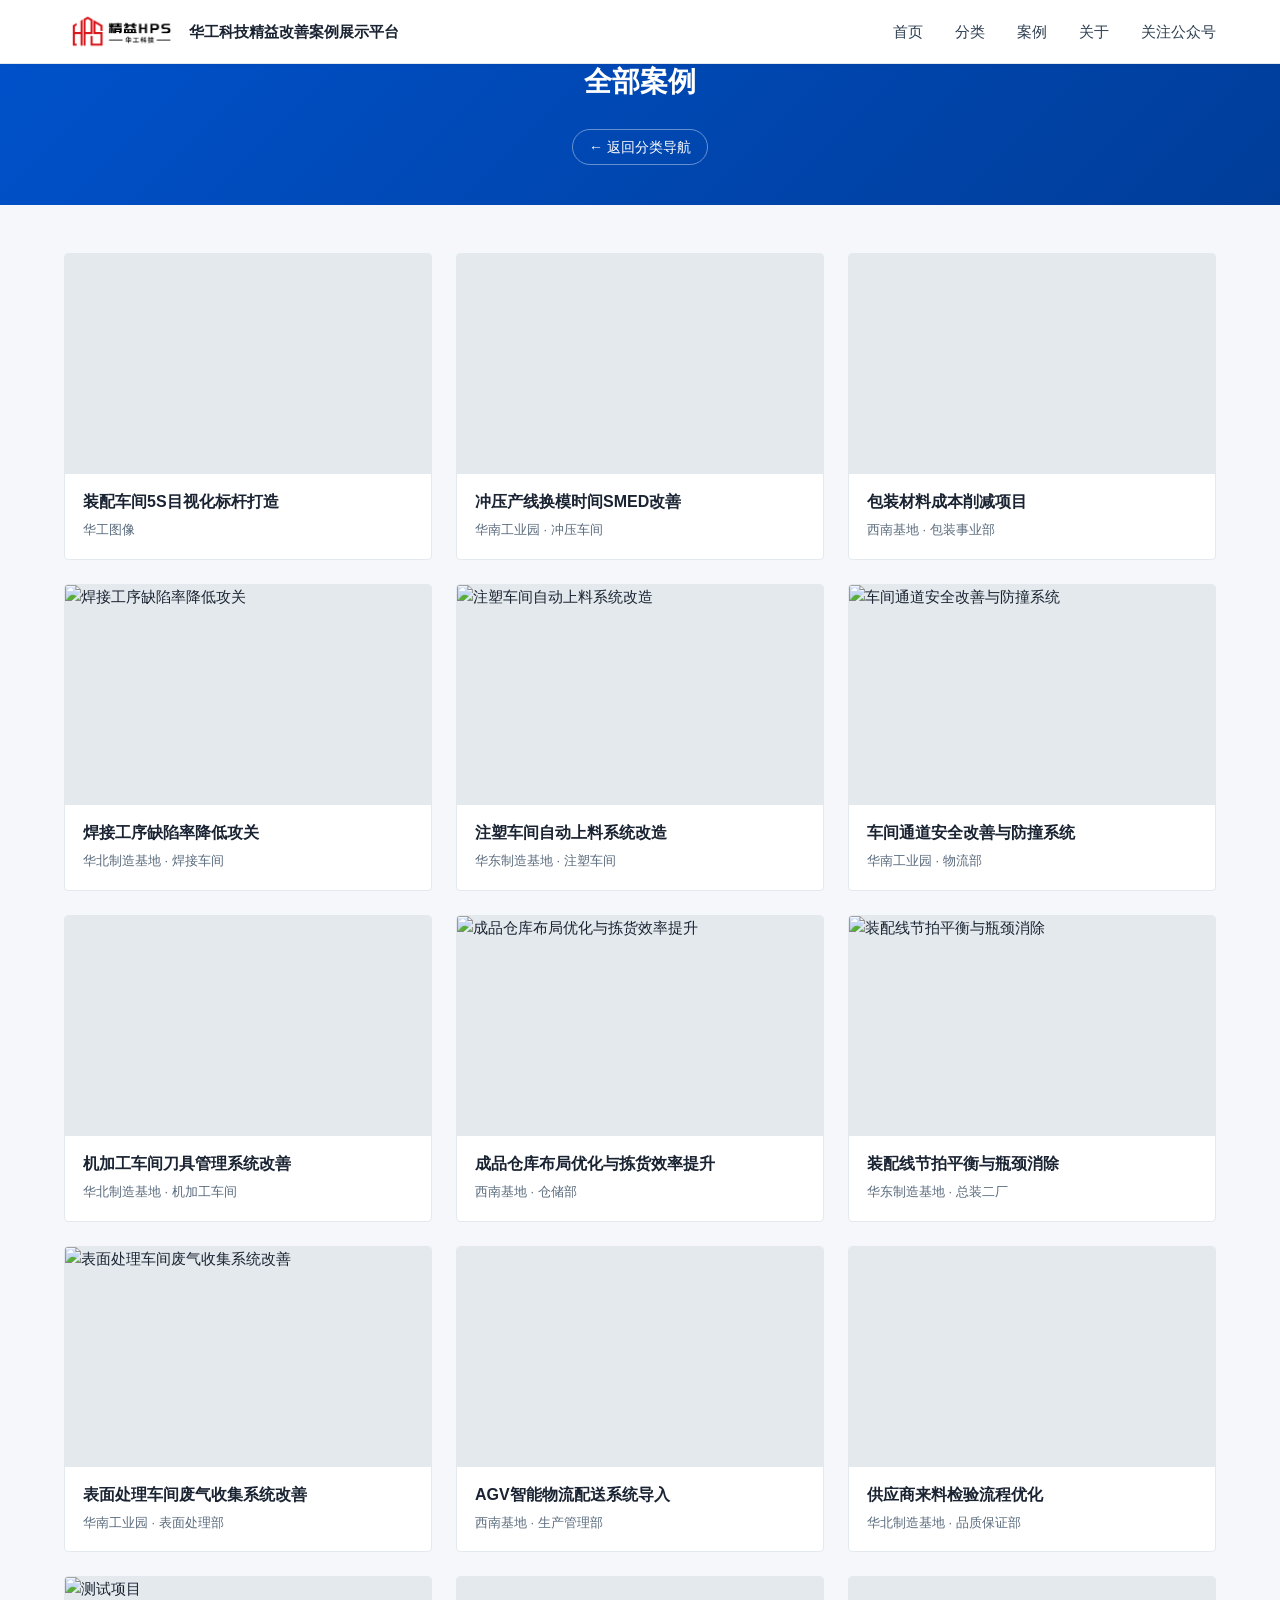
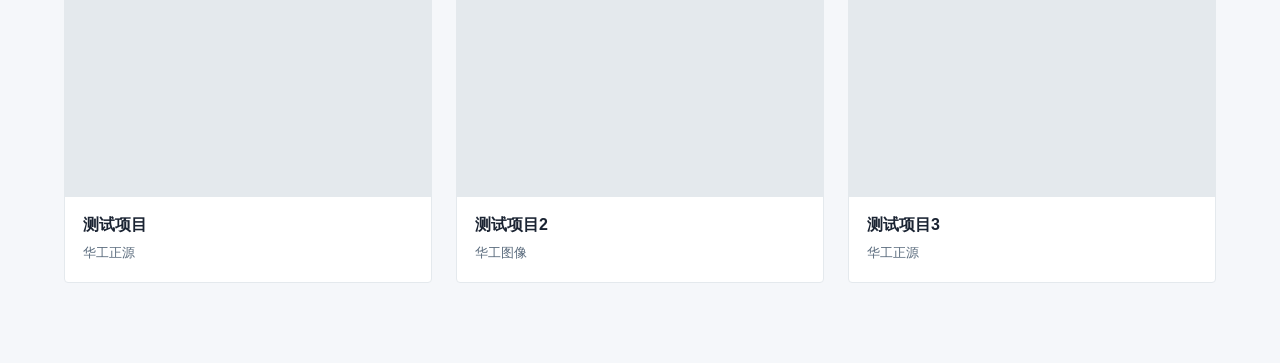
==== category.html @ 39ae0513 "Rename category to category.html" ====
<!DOCTYPE html>
<html lang="zh-CN">
<head>
    <meta charset="UTF-8">
    <meta name="viewport" content="width=device-width, initial-scale=1.0">
    <title>改善案例 - 华工科技精益改善</title>
    <link rel="stylesheet" href="css/style.css">
    <style>
        .category-header {
            background: linear-gradient(135deg, #0052cc 0%, #003d99 100%);
            color: #fff;
            padding: 60px 0 40px;
            text-align: center;
        }
        .category-header h1 { font-size: 28px; margin-bottom: 8px; }
        .category-header p { font-size: 14px; opacity: 0.9; }
        .back-link {
            display: inline-block; margin-top: 16px; color: #fff;
            text-decoration: none; font-size: 14px;
            border: 1px solid rgba(255,255,255,0.4);
            padding: 6px 16px; border-radius: 20px; transition: background 0.2s;
        }
        .back-link:hover { background: rgba(255,255,255,0.15); }
        .category-cases-section { padding: 48px 0 80px; background: #f5f7fa; min-height: 400px; }
        .simple-case-grid { display: grid; grid-template-columns: repeat(3, 1fr); gap: 24px; min-height: 200px; }
        .simple-case-card {
            background: #fff; border: 1px solid #e4e9ed; border-radius: 4px;
            overflow: hidden; cursor: pointer;
            transition: box-shadow 0.3s ease, transform 0.3s ease;
        }
        .simple-case-card:hover {
            box-shadow: 0 6px 20px rgba(0,82,204,0.12); transform: translateY(-2px);
        }
        .simple-case-img { width: 100%; height: 220px; overflow: hidden; background: #e4e9ed; }
        .simple-case-img img { width: 100%; height: 100%; object-fit: cover; transition: transform 0.4s ease; }
        .simple-case-card:hover .simple-case-img img { transform: scale(1.05); }
        .simple-case-info { padding: 16px 18px 18px; }
        .simple-case-title {
            font-size: 16px; font-weight: 700; color: #1a2332;
            margin-bottom: 6px; line-height: 1.5;
            display: -webkit-box; -webkit-line-clamp: 2;
            -webkit-box-orient: vertical; overflow: hidden;
        }
        .simple-case-company { font-size: 13px; color: #5a6b7d; }
        @media (max-width: 1024px) { .simple-case-grid { grid-template-columns: repeat(2, 1fr); } }
        @media (max-width: 768px) { .simple-case-grid { grid-template-columns: 1fr; } }
    </style>
</head>
<body>

<header class="site-header">
    <div class="header-inner">
        <div class="logo" onclick="window.location.href='index.html'">
            <img src="assets/logo.png" alt="华工科技" class="logo-img">
            <span class="logo-text">华工科技精益改善案例展示平台</span>
        </div>
        <nav class="main-nav" id="mainNav">
            <a href="index.html#banner" class="nav-link">首页</a>
            <a href="index.html#categories" class="nav-link">分类</a>
            <a href="index.html#cases" class="nav-link">案例</a>
            <a href="index.html#about" class="nav-link">关于</a>
            <a href="index.html#qrcode" class="nav-link">关注公众号</a>
        </nav>
        <button class="menu-toggle" id="menuToggle" aria-label="菜单"><span></span><span></span><span></span></button>
    </div>
</header>

<div class="category-header" id="categoryHeader">
    <h1 id="categoryTitle">加载中...</h1>
    <p id="categoryDesc"></p>
    <a href="index.html#categories" class="back-link">← 返回分类导航</a>
</div>

<section class="category-cases-section">
    <div class="container">
        <div class="simple-case-grid" id="caseGrid"></div>
        <div class="no-result" id="noResult" style="display:none;"><p>该分类下暂无案例</p></div>
    </div>
</section>

<div class="modal-overlay" id="modalOverlay">
    <div class="modal" id="modal">
        <button class="modal-close" id="modalClose" aria-label="关闭">✕</button>
        <div class="modal-body" id="modalBody"></div>
    </div>
</div>

<button class="back-top" id="backTop" aria-label="返回顶部">↑</button>

<script>
const CATEGORY_MAP = {
    all: "全部案例", yield: "良率改善", substitute: "材料替代", reduce: "用量降低",
    headcount: "人数优化", hours: "工时优化", utilities: "水电气",
    auxiliary: "辅料", spare_parts: "备件", indirect_staff: "间接人员"
};

// ===== 以下为同步脚本生成的数据，请勿手动修改 =====
var CASES = [{"id":1,"title":"装配车间5S目视化标杆打造","category":"yield","categoryName":"良率改善","company":"华工图像","level":"黄带","date":"2026-03","tags":["5S","目视化","定置管理","现场改善"],"cover":"https://images.unsplash.com/photo-1581091226825-a6a2a5aee158?w=800&h=500&fit=crop","images":[],"summary":"总装一厂装配线区域物料摆放混乱、工具寻找耗时严重，平均每班次浪费在寻找工具和物料上的时间达45分钟。通过系统性推行5S管理，建立目视化标准，实现现场\"一眼可见、一秒可取\"的改善目标。 ","approach":["现状调研：绘制车间布局图，标记20处物料堆积点和15处工具分散区","整理阶段：清除区域内存放超3个月的呆滞物料共计1.2吨","整顿阶段：引入影子板工具柜12套，物料架定置标识84处","清扫阶段：制定设备日常清扫点检表，责任到人","标准化：编制《5S目视化管理手册》，拍照标杆区域供其他产线参照","素养固化：每日5S巡检打分，纳入班组绩效月度考核"],"results":[{"num":"68%","label":"工具寻找时间减少"},{"num":"45→8min","label":"每班次浪费时间"},{"num":"1.2t","label":"呆滞物料清除"}]},{"id":2,"title":"冲压产线换模时间SMED改善","category":"hours","categoryName":"工时优化","company":"华南工业园 · 冲压车间","level":"绿带","date":"2026-02","tags":["SMED","快速换模","OEE","流程优化"],"cover":"https://images.unsplash.com/photo-1565008447742-97f6f38c985c?w=800&h=500&fit=crop","images":[],"summary":"冲压线换模平均耗时38分钟，严重影响小批量多品种订单的交付能力。项目组运用SMED方法，将内部作业转化为外部作业，实现换模时间大幅压缩。 ","approach":["录像分析：对6次换模过程全程录像，逐帧分析区分内部/外部作业","并行作业：将模具预热、螺栓准备等5项作业转为停机前外部作业","快速夹紧：引入液压快速锁模装置替代螺栓紧固，夹紧时间减少60%","标准化作业：编制换模标准作业指导书（SOP），设定换模标准时间14分钟","人员培训：开展3轮换模实操培训，建立换模技能星级认证制度"],"results":[{"num":"63%","label":"换模时间缩短"},{"num":"38→14min","label":"平均换模时间"},{"num":"12%","label":"OEE提升 +"}]},{"id":3,"title":"包装材料成本削减项目","category":"substitute","categoryName":"材料替代","company":"西南基地 · 包装事业部","level":"绿带","date":"2026-01","tags":["降本增效","包装优化","VAVE","供应链"],"cover":"https://images.unsplash.com/photo-1607082348824-0a96f2a4b9da?w=800&h=500&fit=crop","images":[],"summary":"年度包装材料采购成本占比达产品成本的8.3%，高于行业平均水平。通过VAVE分析、材料替代和供应商整合，系统性削减包装成本。 ","approach":["成本拆解：对32种包材进行BOM级成本拆解，识别高成本物料8项","材料替代：将3款产品纸箱由5层瓦楞改为3层高强度瓦楞，强度达标且降本23%","结构优化：重新设计缓冲内衬结构，单套用量减少15%","供应商整合：将包材供应商从12家整合至6家，集中采购获得8%价格优惠","循环包装：对内部周转用箱引入可循环塑料箱，替代一次性纸箱","标准化：建立包材成本月度监控看板，异常波动自动预警"],"results":[{"num":"¥186万","label":"年化降本金额"},{"num":"22%","label":"包材成本占比 -"},{"num":"8.3%","label":"成本占比变化"}]},{"id":4,"title":"焊接工序缺陷率降低攻关","category":"yield","categoryName":"良率改善","company":"华北制造基地 · 焊接车间","level":"黑带","date":"2026-02","tags":["六西格玛","焊接缺陷","DOE","过程能力"],"cover":"https://images.unsplash.com/photo-1504917595217-d4dc5ebe6122?w=800&h=500&fit=crop","images":[],"summary":"焊接工序气孔缺陷率达4.2%，客户投诉频发。运用DMAIC方法论，通过DOE实验设计找到最优参数组合，将缺陷率降至目标值以下。 ","approach":["定义阶段：锁定A型产品焊接气孔缺陷，目标从4.2%降至1.0%以下","测量阶段：收集连续30天生产数据，进行测量系统分析（MSA），GR&R=9.8%","分析阶段：鱼骨图+FMEA识别6个潜在关键因子，通过假设检验筛选出3个显著因子","改善阶段：对焊接电流、气体流量、焊接速度进行3因子2水平DOE，确定最优参数组合","验证阶段：连续20天验证生产，Cpk从0.78提升至1.42","控制阶段：更新PFMEA和控制计划，关键参数纳入SPC在线监控"],"results":[{"num":"4.2%","label":"缺陷率变化"},{"num":"1.42","label":"过程能力Cpk"},{"num":"¥95万","label":"年质量损失减少"}]},{"id":5,"title":"注塑车间自动上料系统改造","category":"headcount","categoryName":"人数优化","company":"华东制造基地 · 注塑车间","level":"绿带","date":"2026-03","tags":["自动化","注塑","供料系统","少人化"],"cover":"https://images.unsplash.com/photo-1565043666747-69f6646db940?w=800&h=500&fit=crop","images":[],"summary":"注塑车间12台注塑机上料依赖人工搬运，每班次3名工人专职上料，劳动强度大且存在物料混料风险。通过引入集中供料自动化系统，实现少人化运行。 ","approach":["需求分析：12台注塑机日耗料量3.6吨，人工搬运距离平均60米/次","方案设计：设计中央供料站+管道输送方案，12台机分区供料","设备选型：选用真空吸料机+不锈钢管道+中央控制柜","防错设计：不同原料管道颜色区分，接头防呆设计杜绝混料","调试优化：分3阶段调试，逐台接入验证供料稳定性","人员转岗：原3名上料工转岗至设备维护和品质检查岗位"],"results":[{"num":"3→0","label":"上料人员"},{"num":"0","label":"混料事故"},{"num":"¥52万","label":"年人工节约"}]},{"id":6,"title":"车间通道安全改善与防撞系统","category":"utilities","categoryName":"水电气","company":"华南工业园 · 物流部","level":"黄带","date":"2026-01","tags":["目视化","安全","叉车防撞","人车分流"],"cover":"https://images.unsplash.com/photo-1586528116311-ad8dd3c8310d?w=800&h=500&fit=crop","images":[],"summary":"车间内叉车与行人通道交叉，近一年发生3起轻微碰撞事故。通过人车分流设计、防撞预警系统和安全目视化，系统提升车间本质安全水平。 ","approach":["风险识别：绘制车间人车流动热力图，标记7处高风险交叉点","通道改造：重新规划行人通道与叉车通道，物理隔离实现人车分流","智能防撞：叉车安装超声波防撞传感器+蜂鸣报警，检测2米内行人自动报警","目视化：地面施划黄黑斑马线、安全警示标语、凸面镜设置在盲区转角","限速管理：叉车安装限速器，厂区内限速8km/h，超速自动记录","培训考核：全员安全培训+叉车司机专项考核，建立安全积分制度"],"results":[{"num":"0","label":"碰撞事故（改善后）"},{"num":"7→0","label":"高风险交叉点"},{"num":"100%","label":"叉车限速合规率"}]},{"id":7,"title":"机加工车间刀具管理系统改善","category":"spare_parts","categoryName":"备件","company":"华北制造基地 · 机加工车间","level":"黄带","date":"2026-03","tags":["目视化","刀具管理","降本","寿命管理"],"cover":"https://images.unsplash.com/photo-1581092334651-ddf26d9a09d0?w=800&h=500&fit=crop","images":[],"summary":"机加工车间刀具年消耗费用达280万元，存在过早更换、刀具丢失、领用混乱等问题。通过建立刀具寿命管理系统和领用规范，实现刀具成本有效管控。 ","approach":["现状摸底：盘点在库刀具种类87种，过期更换率高达35%","寿命管理：建立刀具使用寿命数据库，按加工材质和参数设定寿命基准","预警机制：刀具使用次数达寿命80%时系统黄灯预警，95%红灯强制更换","领用规范：实施\"以旧换新\"领用制度，旧刀回收验证后方可领新刀","修磨再利用：可修磨刀具建立修磨台账，平均修磨3次再报废","目视化柜：引入智能刀具柜，刷卡领用，自动记录使用人和刀具编号"],"results":[{"num":"18%","label":"刀具年消耗 -"},{"num":"35%","label":"过早更换率"},{"num":"¥50万","label":"年节约金额"}]},{"id":8,"title":"成品仓库布局优化与拣货效率提升","category":"indirect_staff","categoryName":"间接人员","company":"西南基地 · 仓储部","level":"绿带","date":"2026-02","tags":["仓储优化","ABC分类","拣货路径","WMS"],"cover":"https://images.unsplash.com/photo-1553413077-190dd305871c?w=800&h=500&fit=crop","images":[],"summary":"成品仓库面积5000㎡，SKU超过800种，日均拣货单量300+。原有布局导致拣货路径冗长、找货耗时大。通过ABC分类重构布局，优化拣货路径，提升出入库效率。 ","approach":["数据分析：提取12个月出库数据，按ABC分类法将SKU分为A(20%)/B(30%)/C(50%)三类","布局重构：A类品移至靠近出货口的黄金区域，C类品移至后方高位货架","储位优化：引入动态储位管理，A类品储位间距加大提升周转效率","路径优化：用S型路径算法替代原有自由拣货模式，减少重复行走","WMS升级：系统自动推荐最优拣货路径，PDA扫码指引防错","看板管理：设置出入库效率看板，实时监控拣货时效"],"results":[{"num":"35%","label":"平均拣货时间 -"},{"num":"28%","label":"出入库效率 +"},{"num":"18%","label":"行走距离 -"}]},{"id":9,"title":"装配线节拍平衡与瓶颈消除","category":"hours","categoryName":"工时优化","company":"华东制造基地 · 总装二厂","level":"绿带","date":"2026-01","tags":["线平衡","瓶颈消除","工时分析","产能提升"],"cover":"https://images.unsplash.com/photo-1581092160562-40aa08e78837?w=800&h=500&fit=crop","images":[],"summary":"总装二厂B线节拍不平衡，线平衡率仅72%，第4工位为瓶颈工位，制约整体产能。通过工时分析和作业重组，消除瓶颈提升线平衡率。 ","approach":["工时测量：对8个工位连续3天秒表测时，每工位采集50组数据","瓶颈分析：第4工位CT=58秒（瓶颈），线平衡率72%，节拍45秒","作业拆分：将第4工位3项作业中的\"线束安装\"拆分至第3工位和第5工位","工装改善：第6工位增加助力臂，作业时间从52秒降至44秒","并行作业：第7工位2人并行作业改为交替式作业，消除等待","标准作业：更新各工位标准作业指导书，设定标准节拍45秒"],"results":[{"num":"72%","label":"线平衡率"},{"num":"18%","label":"日产能提升 +"},{"num":"58→45s","label":"瓶颈工时"}]},{"id":10,"title":"表面处理车间废气收集系统改善","category":"utilities","categoryName":"水电气","company":"华南工业园 · 表面处理部","level":"绿带","date":"2026-02","tags":["环保安全","废气治理","职业健康","通风系统"],"cover":"https://images.unsplash.com/photo-1607082348824-0a96f2a4b9da?w=800&h=500&fit=crop","images":[],"summary":"表面处理车间酸雾废气收集效率低，车间内刺激性气味明显，职业健康检测结果部分指标接近限值。通过改善通风系统和废气处理设施，提升车间环境质量。 ","approach":["检测评估：委托第三方检测车间内3个点位空气质量，2项指标超标","槽边排风：在4个酸洗槽增加槽边侧吸罩，排风量提升至设计值的95%","管道改造：更换老化排风管道，减少漏风率从15%降至3%","洗涤塔升级：碱液喷淋塔增加填料层，净化效率从78%提升至92%","自动加药：pH在线监测+自动加碱系统，确保洗涤液碱度稳定","定期监测：建立月度空气质量检测制度，数据上墙公示"],"results":[{"num":"达标","label":"职业健康指标"},{"num":"92%","label":"废气净化效率"},{"num":"0","label":"员工异味投诉"}]},{"id":11,"title":"AGV智能物流配送系统导入","category":"headcount","categoryName":"人数优化","company":"西南基地 · 生产管理部","level":"黑带","date":"2026-03","tags":["少人化","AGV","智能物流","自动配送"],"cover":"https://images.unsplash.com/photo-1581094288338-2314dddb7ece?w=800&h=500&fit=crop","images":[],"summary":"车间线边物料配送依赖人工叉车+手推车，配送不及时导致线边缺料停线年均38小时。导入8台AGV实现物料自动配送，与MES系统联动实现按需配送。 ","approach":["路径规划：绘制车间物流动线图，规划4条AGV运行路线，避免人车混行","系统对接：AGV调度系统与MES/WMS对接，订单触发自动生成配送任务","站点设计：在12个线边工位设置AGV停靠点，自动呼叫补料","分阶段导入：先1条线试点2台AGV验证稳定性，再扩展至全车间8台","安全机制：AGV配备激光雷达+急停按钮，遇人自动减速停车","异常处理：AGV故障时系统自动切换人工配送模式，保障生产不中断"],"results":[{"num":"","label":"AGV投用 8台"},{"num":"38→4h","label":"年缺料停线"},{"num":"6→2","label":"配送人员"}]},{"id":12,"title":"供应商来料检验流程优化","category":"auxiliary","categoryName":"辅料","company":"华北制造基地 · 品质保证部","level":"黄带","date":"2026-01","tags":["流程优化","IQC","来料检验","免检机制"],"cover":"https://images.unsplash.com/photo-1581091226825-a6a2a5aee158?w=800&h=500&fit=crop","images":[],"summary":"来料检验周期平均2.5天，影响生产排程。通过对供应商分级管理、建立免检机制和检验流程优化，缩短来料检验周期，提升供应链响应速度。 ","approach":["数据分析：统计年度来料检验数据，A类供应商合格率99.2%但全检耗时大","供应商分级：按历史质量表现将供应商分为A/B/C三级，差异化检验策略","免检机制：A级供应商连续6个月批次合格率>99%可申请免检，转为定期稽核","抽样优化：B类供应商从全检调整为AQL抽检，抽样比例降低50%","检验前移：推动3家关键供应商实施出货前检验（OS），问题在源头拦截","信息化：IQC检验结果电子化，与ERP联动，合格自动放行入库"],"results":[{"num":"2.5","label":"平均检验周期"},{"num":"60%","label":"A类供应商免检率"},{"num":"15%","label":"来料周转效率 +"}]},{"id":13,"title":"测试项目","category":"yield","categoryName":"良率改善","company":"华工正源","level":"绿带","date":"2026-09","tags":["六西格玛","DOE","过程能力","自动化","瓶颈消除","产能提升","废气治理"],"cover":"https://images.unsplash.com/photo-1581091226825-a6a2a5aee158?w=800&h=500&fit=crop","images":[],"summary":"测试123 ","approach":["测试123"],"results":[{"num":"","label":"测试123"}]},{"id":14,"title":"测试项目2","category":"yield","categoryName":"良率改善","company":"华工图像","level":"黄带","date":"2026-03","tags":["现场改善","快速换模","OEE"],"cover":"https://images.unsplash.com/photo-1553413077-190dd305871c?w=800&h=500&fit=crop","images":[],"summary":"测试456 ","approach":["测试456"],"results":[{"num":"","label":"测试456"}]},{"id":15,"title":"测试项目3","category":"yield","categoryName":"良率改善","company":"华工正源","level":"黄带","date":"2026-03","tags":["现场改善","快速换模","OEE"],"cover":"https://images.unsplash.com/photo-1553413077-190dd305871c?w=800&h=500&fit=crop","images":[],"summary":"测试456 ","approach":["测试456"],"results":[{"num":"","label":"测试456"}]}];
// ===== 数据结束 =====

(function () {
    "use strict";
    function getParam(name) {
        var url = window.location.search;
        var reg = new RegExp("(^|&)" + name + "=([^&]*)(&|$)");
        var r = url.substr(1).match(reg);
        return r != null ? decodeURIComponent(r[2]) : null;
    }

    var categoryCode = getParam("cat") || "all";
    var caseGrid = document.getElementById("caseGrid");
    var noResult = document.getElementById("noResult");
    var modalOverlay = document.getElementById("modalOverlay");
    var modalBody = document.getElementById("modalBody");
    var modalClose = document.getElementById("modalClose");
    var backTop = document.getElementById("backTop");
    var menuToggle = document.getElementById("menuToggle");
    var mainNav = document.getElementById("mainNav");

    var categoryName = (CATEGORY_MAP && CATEGORY_MAP[categoryCode]) ? CATEGORY_MAP[categoryCode] : "全部案例";
    document.getElementById("categoryTitle").textContent = categoryName;
    document.title = categoryName + " - 华工科技精益改善";

    function renderCases(filter) {
        var html = "", count = 0;
        CASES.forEach(function (c) {
            if (filter === "all" || c.category === filter) {
                html += '<div class="simple-case-card" data-id="' + c.id + '">'
                    + '<div class="simple-case-img"><img src="' + c.cover + '" alt="' + c.title + '" loading="lazy" onerror="this.src=\'https://via.placeholder.com/600x400/0052cc/ffffff?text=HPS\'"></div>'
                    + '<div class="simple-case-info"><div class="simple-case-title">' + c.title + '</div><div class="simple-case-company">' + c.company + '</div></div></div>';
                count++;
            }
        });
        caseGrid.innerHTML = html;
        noResult.style.display = count === 0 ? "block" : "none";
        document.querySelectorAll(".simple-case-card").forEach(function (card) {
            card.addEventListener("click", function () { openModal(parseInt(this.getAttribute("data-id"))); });
        });
    }

    function openModal(id) {
        var c = CASES.find(function (x) { return x.id === id; });
        if (!c) return;
        var html = '<div class="detail-hero"><img src="' + c.cover + '" alt="' + c.title + '" onerror="this.src=\'https://via.placeholder.com/800x400/0052cc/ffffff?text=HPS\'"><span class="detail-badge">' + c.categoryName + '</span></div>'
            + '<div class="detail-content"><h2 class="detail-title">' + c.title + '</h2>'
            + '<div class="detail-meta"><span>' + c.company + '</span><span>🏅 ' + c.level + '</span><span>📅 ' + c.date + '</span></div>'
            + '<div class="detail-tags">' + c.tags.map(function(t){return '<span class="case-tag">'+t+'</span>';}).join('') + '</div>'
            + '<div class="detail-section"><h3>项目简介</h3><p>' + c.summary + '</p></div>'
            + '<div class="detail-section"><h3>改善思路与实施步骤</h3><ul>' + c.approach.map(function(a){return '<li>'+a+'</li>';}).join('') + '</ul></div>'
            + '<div class="detail-section"><h3>落地成果</h3><div class="detail-results">'
            + c.results.map(function(r){return '<div class="detail-result-card"><div class="detail-result-num">'+r.num+'</div><div class="detail-result-label">'+r.label+'</div></div>';}).join('')
            + '</div></div></div>';
        modalBody.innerHTML = html;
        modalOverlay.classList.add("open");
        document.body.style.overflow = "hidden";
    }

    function closeModal() { modalOverlay.classList.remove("open"); document.body.style.overflow = ""; }
    if (modalClose) modalClose.addEventListener("click", closeModal);
    if (modalOverlay) modalOverlay.addEventListener("click", function(e){ if(e.target===modalOverlay) closeModal(); });
    document.addEventListener("keydown", function(e){ if(e.key==="Escape"&&modalOverlay.classList.contains("open")) closeModal(); });

    if (menuToggle) menuToggle.addEventListener("click", function(){ menuToggle.classList.toggle("open"); mainNav.classList.toggle("open"); });
    document.querySelectorAll(".nav-link").forEach(function(link){ link.addEventListener("click", function(){ menuToggle.classList.remove("open"); mainNav.classList.remove("open"); }); });

    window.addEventListener("scroll", function(){ backTop.classList.toggle("show", window.scrollY > 400); });
    if (backTop) backTop.addEventListener("click", function(){ window.scrollTo({top:0,behavior:"smooth"}); });

    renderCases(categoryCode);
})();
</script>
</body>
</html>
---- css/style.css ----
/* ==================== CSS 变量 / 设计规范 ==================== */
:root {
    --color-primary: #0052cc;
    --color-primary-dark: #003d99;
    --color-primary-light: #e6f0ff;
    --color-dark: #1a2332;
    --color-gray-1: #2d3e50;
    --color-gray-2: #5a6b7d;
    --color-gray-3: #a0adb8;
    --color-gray-4: #e4e9ed;
    --color-gray-5: #f5f7fa;
    --color-white: #ffffff;
    --color-success: #36b37e;
    --color-danger: #de350b;
    --color-warning: #ffab00;

    --font-base: "Microsoft YaHei", "PingFang SC", "Helvetica Neue", Arial, sans-serif;
    --radius: 6px;
    --radius-lg: 12px;
    --shadow-card: 0 2px 8px rgba(0,0,0,0.08);
    --shadow-hover: 0 6px 20px rgba(0,82,204,0.15);
    --shadow-modal: 0 12px 48px rgba(0,0,0,0.25);
    --transition: 0.3s ease;
    --max-width: 1200px;
}

/* ==================== 全局重置 ==================== */
* { margin:0; padding:0; box-sizing:border-box; }

html { scroll-behavior:smooth; }

body {
    font-family: var(--font-base);
    color: var(--color-dark);
    background: var(--color-gray-5);
    line-height: 1.6;
    font-size: 15px;
}

a { text-decoration:none; color:inherit; }
ul { list-style:none; }
img { max-width:100%; display:block; }

.container {
    max-width: var(--max-width);
    margin: 0 auto;
    padding: 0 24px;
}

/* ==================== 顶部导航 ==================== */
.site-header {
    position: fixed;
    top: 0; left: 0; right: 0;
    height: 64px;
    background: var(--color-white);
    border-bottom: 1px solid var(--color-gray-4);
    z-index: 1000;
    box-shadow: 0 1px 4px rgba(0,0,0,0.04);
}

.header-inner {
    max-width: var(--max-width);
    height: 100%;
    margin: 0 auto;
    padding: 0 24px;
    display: flex;
    align-items: center;
    justify-content: space-between;
}

.logo {
    display: flex;
    align-items: center;
    gap: 12px;
    cursor: pointer;
}

.logo-img {
    height: 40px;
    width: auto;
    flex-shrink: 0;
    object-fit: contain;
}

.logo-text {
    font-size: 15px;
    font-weight: 600;
    color: var(--color-dark);
    white-space: nowrap;
}

.main-nav {
    display: flex;
    gap: 32px;
}

.nav-link {
    font-size: 15px;
    color: var(--color-gray-1);
    font-weight: 500;
    transition: color var(--transition);
    position: relative;
    padding: 4px 0;
}

.nav-link:hover, .nav-link.active {
    color: var(--color-primary);
}

.nav-link.active::after {
    content: "";
    position: absolute;
    bottom: -4px; left: 0; right: 0;
    height: 2px;
    background: var(--color-primary);
    border-radius: 1px;
}

.menu-toggle {
    display: none;
    flex-direction: column;
    gap: 5px;
    background: none;
    border: none;
    cursor: pointer;
    padding: 6px;
}

.menu-toggle span {
    width: 24px; height: 2px;
    background: var(--color-dark);
    border-radius: 1px;
    transition: var(--transition);
}

/* ==================== 轮播 Banner ==================== */
.banner {
    position: relative;
    margin-top: 64px;
    height: 420px;
    overflow: hidden;
}

.banner-slides {
    width: 100%;
    height: 100%;
    position: relative;
}

.banner-slide {
    position: absolute;
    top: 0; left: 0;
    width: 100%; height: 100%;
    display: flex;
    align-items: center;
    justify-content: center;
    opacity: 0;
    transition: opacity 0.6s ease;
    pointer-events: none;
}

.banner-slide.active {
    opacity: 1;
    pointer-events: auto;
}

.banner-content {
    text-align: center;
    color: #fff;
    max-width: 700px;
    padding: 0 24px;
}

.banner-content h1 {
    font-size: 36px;
    font-weight: 700;
    margin-bottom: 16px;
    letter-spacing: 2px;
}

.banner-content p {
    font-size: 17px;
    opacity: 0.9;
    margin-bottom: 28px;
    line-height: 1.8;
}

.banner-btn {
    display: inline-block;
    padding: 12px 36px;
    background: rgba(255,255,255,0.15);
    border: 2px solid rgba(255,255,255,0.6);
    color: #fff;
    font-size: 15px;
    font-weight: 500;
    border-radius: var(--radius);
    transition: var(--transition);
}

.banner-btn:hover {
    background: #fff;
    color: var(--color-primary);
    border-color: #fff;
}

.banner-dots {
    position: absolute;
    bottom: 24px;
    left: 50%;
    transform: translateX(-50%);
    display: flex;
    gap: 10px;
}

.banner-dot {
    width: 10px; height: 10px;
    border-radius: 50%;
    background: rgba(255,255,255,0.4);
    cursor: pointer;
    transition: var(--transition);
}

.banner-dot.active {
    background: #fff;
    width: 30px;
    border-radius: 5px;
}

.banner-arrow {
    position: absolute;
    top: 50%;
    transform: translateY(-50%);
    width: 44px; height: 44px;
    border-radius: 50%;
    border: none;
    background: rgba(0,0,0,0.2);
    color: #fff;
    font-size: 24px;
    cursor: pointer;
    transition: var(--transition);
    display: flex;
    align-items: center;
    justify-content: center;
}

.banner-arrow:hover {
    background: rgba(0,0,0,0.4);
}

.banner-arrow.prev { left: 24px; }
.banner-arrow.next { right: 24px; }

/* ==================== 通用 Section 标题 ==================== */
.section-title {
    text-align: center;
    margin-bottom: 40px;
    padding-top: 60px;
}

.section-title h2 {
    font-size: 28px;
    font-weight: 700;
    color: var(--color-dark);
    margin-bottom: 8px;
}

.section-title h2::after {
    content: "";
    display: block;
    width: 40px;
    height: 3px;
    background: var(--color-primary);
    margin: 12px auto 0;
    border-radius: 2px;
}

.section-title p {
    font-size: 15px;
    color: var(--color-gray-2);
}

/* ==================== 分类导航 ==================== */
.categories-section {
    background: var(--color-white);
    padding-bottom: 60px;
}

.category-grid {
    display: grid;
    grid-template-columns: repeat(4, 1fr);
    gap: 20px;
}

.category-card {
    background: var(--color-gray-5);
    border: 1px solid var(--color-gray-4);
    border-radius: var(--radius-lg);
    padding: 28px 20px;
    text-align: center;
    cursor: pointer;
    transition: var(--transition);
    position: relative;
}

.category-card:hover {
    border-color: var(--color-primary);
    box-shadow: var(--shadow-hover);
    transform: translateY(-2px);
}

.category-card.active {
    background: var(--color-primary-light);
    border-color: var(--color-primary);
}

.cat-icon {
    width: 48px;
    height: 48px;
    margin: 0 auto 12px;
    display: flex;
    align-items: center;
    justify-content: center;
    color: var(--color-primary);
    font-size: 36px;
    line-height: 1;
}

.cat-icon svg {
    width: 40px;
    height: 40px;
    display: block;
}

.category-card h3 {
    font-size: 16px;
    font-weight: 600;
    color: var(--color-dark);
    margin-bottom: 6px;
}

.category-card p {
    font-size: 13px;
    color: var(--color-gray-2);
    line-height: 1.5;
}

.cat-count {
    display: inline-block;
    margin-top: 10px;
    background: var(--color-primary);
    color: #fff;
    font-size: 12px;
    font-weight: 600;
    padding: 2px 12px;
    border-radius: 20px;
}

.category-card.active .cat-count {
    background: var(--color-primary-dark);
}

/* 分类分组标签 */
.category-group-label {
    grid-column: 1 / -1;
    font-size: 16px;
    font-weight: 700;
    color: var(--color-dark);
    padding: 12px 0 4px;
    margin-top: 8px;
    border-bottom: 2px solid var(--color-primary);
    display: inline-block;
    width: max-content;
}

/* ==================== 筛选标签栏 ==================== */
.filter-bar {
    display: flex;
    flex-wrap: wrap;
    gap: 10px;
    justify-content: center;
    margin-bottom: 36px;
}

.filter-tag {
    padding: 8px 20px;
    border: 1px solid var(--color-gray-4);
    background: var(--color-white);
    border-radius: 20px;
    font-size: 14px;
    color: var(--color-gray-1);
    cursor: pointer;
    transition: var(--transition);
}

.filter-tag:hover {
    border-color: var(--color-primary);
    color: var(--color-primary);
}

.filter-tag.active {
    background: var(--color-primary);
    color: #fff;
    border-color: var(--color-primary);
}

/* ==================== 案例卡片列表 ==================== */
.cases-section {
    padding-bottom: 60px;
}

.case-grid {
    display: grid;
    grid-template-columns: repeat(3, 1fr);
    gap: 24px;
}

.case-card {
    background: var(--color-white);
    border: 1px solid var(--color-gray-4);
    border-radius: var(--radius-lg);
    overflow: hidden;
    cursor: pointer;
    transition: var(--transition);
}

.case-card:hover {
    box-shadow: var(--shadow-hover);
    transform: translateY(-4px);
}

.case-card-img {
    width: 100%;
    height: 200px;
    background: var(--color-gray-4);
    overflow: hidden;
    position: relative;
}

.case-card-img img {
    width: 100%; height: 100%;
    object-fit: cover;
    transition: transform 0.4s ease;
}

.case-card:hover .case-card-img img {
    transform: scale(1.05);
}

.case-card-badge {
    position: absolute;
    top: 12px; left: 12px;
    background: var(--color-primary);
    color: #fff;
    font-size: 12px;
    font-weight: 600;
    padding: 3px 12px;
    border-radius: 4px;
}

.case-card-body {
    padding: 20px;
}

.case-card-title {
    font-size: 16px;
    font-weight: 600;
    color: var(--color-dark);
    margin-bottom: 8px;
    line-height: 1.5;
    display: -webkit-box;
    -webkit-line-clamp: 2;
    -webkit-box-orient: vertical;
    overflow: hidden;
}

.case-card-company {
    font-size: 13px;
    color: var(--color-gray-2);
    margin-bottom: 12px;
}

.case-card-tags {
    display: flex;
    flex-wrap: wrap;
    gap: 6px;
    margin-bottom: 12px;
}

.case-tag {
    font-size: 12px;
    color: var(--color-primary);
    background: var(--color-primary-light);
    padding: 2px 8px;
    border-radius: 4px;
}

.case-card-result {
    display: flex;
    gap: 16px;
    padding-top: 12px;
    border-top: 1px solid var(--color-gray-4);
}

.case-result-item {
    flex: 1;
}

.case-result-num {
    font-size: 20px;
    font-weight: 700;
    color: var(--color-primary);
}

.case-result-label {
    font-size: 12px;
    color: var(--color-gray-2);
}

.no-result {
    text-align: center;
    padding: 60px 0;
    color: var(--color-gray-2);
    font-size: 16px;
}

/* ==================== 关于平台 ==================== */
.about-section {
    background: var(--color-white);
    padding-bottom: 60px;
}

.about-content {
    display: grid;
    grid-template-columns: repeat(3, 1fr);
    gap: 32px;
}

.about-block h3 {
    font-size: 17px;
    font-weight: 600;
    color: var(--color-primary);
    margin-bottom: 12px;
    padding-bottom: 8px;
    border-bottom: 2px solid var(--color-primary-light);
}

.about-block p {
    font-size: 14px;
    color: var(--color-gray-1);
    line-height: 1.8;
}

/* ==================== 公众号二维码 ==================== */
.qrcode-section {
    padding-bottom: 60px;
}

.qr-card {
    background: linear-gradient(135deg, var(--color-primary) 0%, var(--color-primary-dark) 100%);
    border-radius: var(--radius-lg);
    padding: 48px;
    display: flex;
    align-items: center;
    justify-content: space-between;
    gap: 40px;
}

.qr-left {
    flex: 1;
    color: #fff;
}

.qr-left h2 {
    font-size: 24px;
    font-weight: 700;
    margin-bottom: 12px;
}

.qr-left p {
    font-size: 15px;
    opacity: 0.9;
    margin-bottom: 12px;
}

.qr-left ul li {
    font-size: 14px;
    opacity: 0.85;
    line-height: 2;
}

.qr-right {
    text-align: center;
    flex-shrink: 0;
}

.qr-img {
    width: 180px; height: 180px;
    background: #fff;
    border-radius: var(--radius);
    padding: 8px;
    margin-bottom: 12px;
    display: flex;
    align-items: center;
    justify-content: center;
}

.qr-img img {
    width: 100%; height: 100%;
    display: block;
}

.qr-label {
    color: #fff;
    font-size: 14px;
    font-weight: 500;
}

/* ==================== 页脚 ==================== */
.site-footer {
    background: var(--color-dark);
    color: var(--color-gray-3);
    text-align: center;
    padding: 32px 0;
}

.site-footer p {
    font-size: 14px;
    margin-bottom: 4px;
}

.footer-sub {
    font-size: 12px !important;
    opacity: 0.6;
}

/* ==================== 案例详情弹窗 ==================== */
.modal-overlay {
    position: fixed;
    top: 0; left: 0; right: 0; bottom: 0;
    background: rgba(0,0,0,0.5);
    z-index: 2000;
    display: none;
    align-items: flex-start;
    justify-content: center;
    overflow-y: auto;
    padding: 40px 16px;
}

.modal-overlay.open {
    display: flex;
}

.modal {
    background: var(--color-white);
    border-radius: var(--radius-lg);
    max-width: 800px;
    width: 100%;
    position: relative;
    box-shadow: var(--shadow-modal);
    animation: modalIn 0.3s ease;
}

@keyframes modalIn {
    from { opacity:0; transform: translateY(20px); }
    to { opacity:1; transform: translateY(0); }
}

.modal-close {
    position: absolute;
    top: 16px; right: 16px;
    width: 36px; height: 36px;
    border-radius: 50%;
    border: none;
    background: var(--color-gray-4);
    color: var(--color-gray-1);
    font-size: 16px;
    cursor: pointer;
    z-index: 10;
    transition: var(--transition);
    display: flex;
    align-items: center;
    justify-content: center;
}

.modal-close:hover {
    background: var(--color-dark);
    color: #fff;
}

.modal-body {
    padding: 0;
}

/* 详情弹窗内部样式 */
.detail-hero {
    width: 100%;
    height: 300px;
    background: var(--color-gray-4);
    overflow: hidden;
    border-radius: var(--radius-lg) var(--radius-lg) 0 0;
    position: relative;
}

.detail-hero img {
    width: 100%; height: 100%;
    object-fit: cover;
}

.detail-badge {
    position: absolute;
    top: 16px; left: 16px;
    background: var(--color-primary);
    color: #fff;
    font-size: 13px;
    font-weight: 600;
    padding: 4px 14px;
    border-radius: 4px;
}

.detail-content {
    padding: 28px 32px 32px;
}

.detail-title {
    font-size: 22px;
    font-weight: 700;
    color: var(--color-dark);
    margin-bottom: 8px;
}

.detail-meta {
    display: flex;
    flex-wrap: wrap;
    gap: 20px;
    font-size: 13px;
    color: var(--color-gray-2);
    margin-bottom: 16px;
}

.detail-tags {
    display: flex;
    flex-wrap: wrap;
    gap: 6px;
    margin-bottom: 24px;
}

.detail-tags .case-tag {
    font-size: 12px;
}

.detail-section {
    margin-bottom: 28px;
}

.detail-section h3 {
    font-size: 16px;
    font-weight: 600;
    color: var(--color-primary);
    margin-bottom: 12px;
    padding-left: 12px;
    border-left: 3px solid var(--color-primary);
}

.detail-section p {
    font-size: 14px;
    color: var(--color-gray-1);
    line-height: 1.9;
}

.detail-section ul {
    padding-left: 0;
}

.detail-section ul li {
    font-size: 14px;
    color: var(--color-gray-1);
    line-height: 1.9;
    padding-left: 16px;
    position: relative;
}

.detail-section ul li::before {
    content: "▪";
    color: var(--color-primary);
    position: absolute;
    left: 0;
}

.detail-images {
    display: grid;
    grid-template-columns: 1fr 1fr;
    gap: 12px;
    margin-top: 12px;
}

.detail-images img {
    width: 100%;
    height: 160px;
    object-fit: cover;
    border-radius: var(--radius);
    border: 1px solid var(--color-gray-4);
}

.detail-results {
    display: grid;
    grid-template-columns: repeat(3, 1fr);
    gap: 16px;
    margin-top: 12px;
}

.detail-result-card {
    background: var(--color-gray-5);
    border: 1px solid var(--color-gray-4);
    border-radius: var(--radius);
    padding: 16px;
    text-align: center;
}

.detail-result-num {
    font-size: 28px;
    font-weight: 700;
    color: var(--color-primary);
    margin-bottom: 4px;
}

.detail-result-label {
    font-size: 12px;
    color: var(--color-gray-2);
}

/* ==================== 返回顶部 ==================== */
.back-top {
    position: fixed;
    bottom: 32px; right: 32px;
    width: 44px; height: 44px;
    border-radius: 50%;
    border: none;
    background: var(--color-primary);
    color: #fff;
    font-size: 20px;
    cursor: pointer;
    box-shadow: var(--shadow-hover);
    z-index: 999;
    opacity: 0;
    visibility: hidden;
    transition: var(--transition);
    display: flex;
    align-items: center;
    justify-content: center;
}

.back-top.show {
    opacity: 1;
    visibility: visible;
}

.back-top:hover {
    background: var(--color-primary-dark);
    transform: translateY(-2px);
}

/* ==================== 响应式 · 平板 ==================== */
@media (max-width: 1024px) {
    .category-grid { grid-template-columns: repeat(3, 1fr); }
    .case-grid { grid-template-columns: repeat(2, 1fr); }
    .about-content { grid-template-columns: 1fr; gap: 24px; }
    .banner-content h1 { font-size: 28px; }
}

/* ==================== 响应式 · 手机 ==================== */
@media (max-width: 768px) {
    body { font-size: 14px; }

    .container { padding: 0 16px; }

    /* 导航 */
    .main-nav {
        display: none;
        position: fixed;
        top: 64px; left: 0; right: 0;
        background: #fff;
        flex-direction: column;
        padding: 16px;
        gap: 0;
        border-bottom: 1px solid var(--color-gray-4);
        box-shadow: 0 4px 12px rgba(0,0,0,0.08);
    }

    .main-nav.open { display: flex; }

    .main-nav .nav-link {
        padding: 12px 0;
        border-bottom: 1px solid var(--color-gray-4);
    }

    .main-nav .nav-link:last-child { border-bottom: none; }

    .menu-toggle { display: flex; }

    .menu-toggle.open span:nth-child(1) { transform: rotate(45deg) translate(5px,5px); }
    .menu-toggle.open span:nth-child(2) { opacity: 0; }
    .menu-toggle.open span:nth-child(3) { transform: rotate(-45deg) translate(5px,-5px); }

    .logo-text { font-size: 14px; }
    .logo-img { height: 32px; }

    /* Banner */
    .banner { height: 300px; }
    .banner-content h1 { font-size: 22px; }
    .banner-content p { font-size: 14px; }
    .banner-btn { padding: 10px 24px; font-size: 14px; }
    .banner-arrow { width: 36px; height: 36px; font-size: 20px; }
    .banner-arrow.prev { left: 8px; }
    .banner-arrow.next { right: 8px; }

    /* 分类 */
    .category-grid { grid-template-columns: repeat(2, 1fr); gap: 12px; }
    .category-card { padding: 20px 12px; }
    .cat-icon { font-size: 28px; }

    /* 筛选 */
    .filter-bar { gap: 8px; }
    .filter-tag { padding: 6px 14px; font-size: 13px; }

    /* 案例卡片 */
    .case-grid { grid-template-columns: 1fr; gap: 16px; }

    /* 公众号 */
    .qr-card { flex-direction: column; text-align: center; padding: 32px 20px; }
    .qr-img { width: 140px; height: 140px; margin: 0 auto 12px; }

    /* 详情弹窗 */
    .modal-overlay { padding: 0; }
    .modal { border-radius: 0; min-height: 100vh; }
    .detail-hero { height: 200px; border-radius: 0; }
    .detail-content { padding: 20px 16px 24px; }
    .detail-title { font-size: 18px; }
    .detail-images { grid-template-columns: 1fr; }
    .detail-results { grid-template-columns: 1fr; }

    /* 返回顶部 */
    .back-top { bottom: 20px; right: 20px; width: 40px; height: 40px; }

    .section-title h2 { font-size: 22px; }
    .section-title { padding-top: 40px; margin-bottom: 28px; }
}
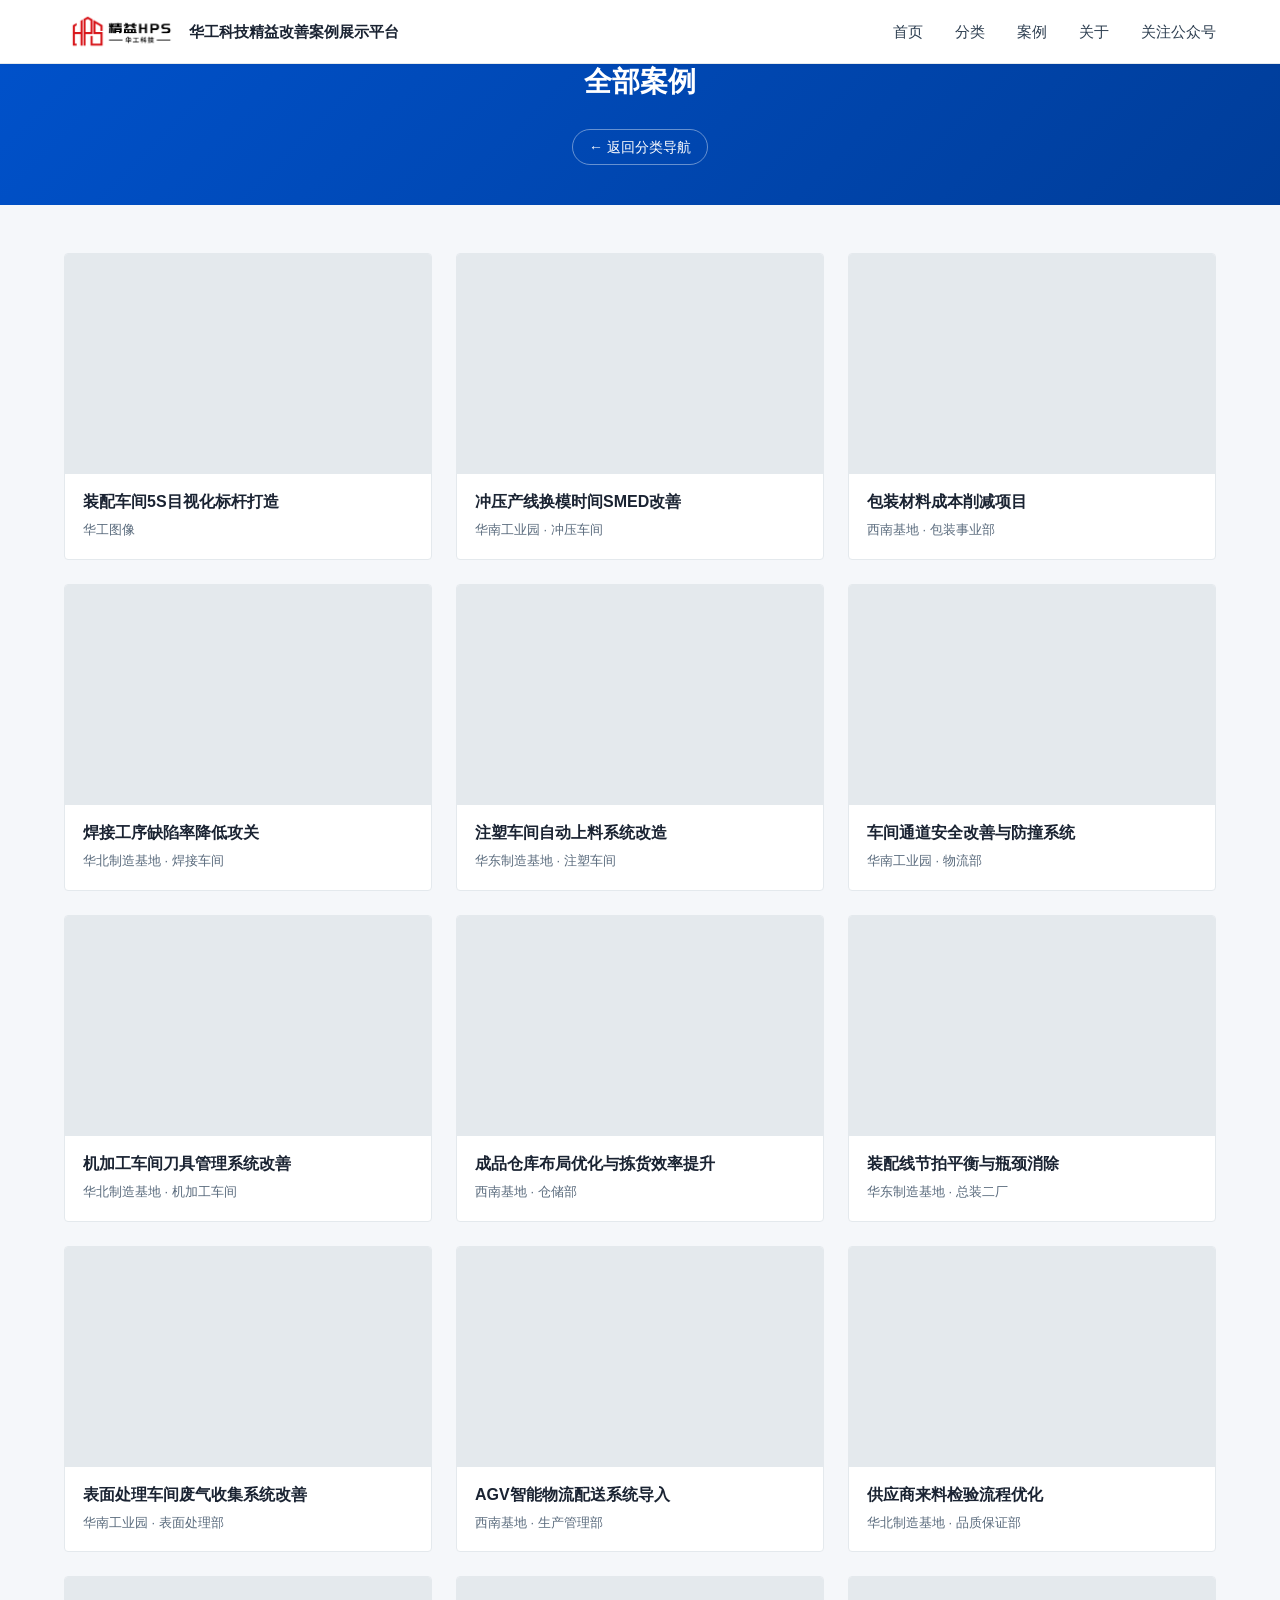
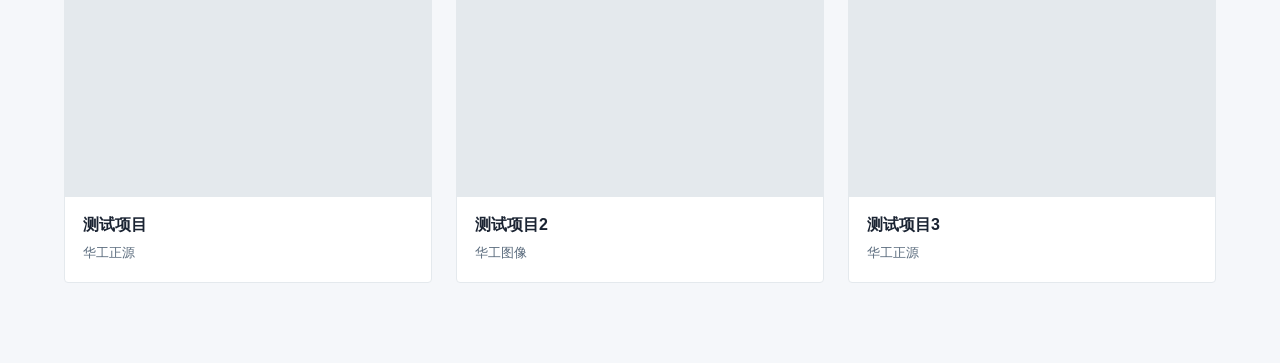
==== commit 7b353bd4: "Add files via upload" ====
--- a/category.html
+++ b/category.html
@@ -1,173 +1,173 @@
-<!DOCTYPE html>
-<html lang="zh-CN">
-<head>
-    <meta charset="UTF-8">
-    <meta name="viewport" content="width=device-width, initial-scale=1.0">
-    <title>改善案例 - 华工科技精益改善</title>
-    <link rel="stylesheet" href="css/style.css">
-    <style>
-        .category-header {
-            background: linear-gradient(135deg, #0052cc 0%, #003d99 100%);
-            color: #fff;
-            padding: 60px 0 40px;
-            text-align: center;
-        }
-        .category-header h1 { font-size: 28px; margin-bottom: 8px; }
-        .category-header p { font-size: 14px; opacity: 0.9; }
-        .back-link {
-            display: inline-block; margin-top: 16px; color: #fff;
-            text-decoration: none; font-size: 14px;
-            border: 1px solid rgba(255,255,255,0.4);
-            padding: 6px 16px; border-radius: 20px; transition: background 0.2s;
-        }
-        .back-link:hover { background: rgba(255,255,255,0.15); }
-        .category-cases-section { padding: 48px 0 80px; background: #f5f7fa; min-height: 400px; }
-        .simple-case-grid { display: grid; grid-template-columns: repeat(3, 1fr); gap: 24px; min-height: 200px; }
-        .simple-case-card {
-            background: #fff; border: 1px solid #e4e9ed; border-radius: 4px;
-            overflow: hidden; cursor: pointer;
-            transition: box-shadow 0.3s ease, transform 0.3s ease;
-        }
-        .simple-case-card:hover {
-            box-shadow: 0 6px 20px rgba(0,82,204,0.12); transform: translateY(-2px);
-        }
-        .simple-case-img { width: 100%; height: 220px; overflow: hidden; background: #e4e9ed; }
-        .simple-case-img img { width: 100%; height: 100%; object-fit: cover; transition: transform 0.4s ease; }
-        .simple-case-card:hover .simple-case-img img { transform: scale(1.05); }
-        .simple-case-info { padding: 16px 18px 18px; }
-        .simple-case-title {
-            font-size: 16px; font-weight: 700; color: #1a2332;
-            margin-bottom: 6px; line-height: 1.5;
-            display: -webkit-box; -webkit-line-clamp: 2;
-            -webkit-box-orient: vertical; overflow: hidden;
-        }
-        .simple-case-company { font-size: 13px; color: #5a6b7d; }
-        @media (max-width: 1024px) { .simple-case-grid { grid-template-columns: repeat(2, 1fr); } }
-        @media (max-width: 768px) { .simple-case-grid { grid-template-columns: 1fr; } }
-    </style>
-</head>
-<body>
-
-<header class="site-header">
-    <div class="header-inner">
-        <div class="logo" onclick="window.location.href='index.html'">
-            <img src="assets/logo.png" alt="华工科技" class="logo-img">
-            <span class="logo-text">华工科技精益改善案例展示平台</span>
-        </div>
-        <nav class="main-nav" id="mainNav">
-            <a href="index.html#banner" class="nav-link">首页</a>
-            <a href="index.html#categories" class="nav-link">分类</a>
-            <a href="index.html#cases" class="nav-link">案例</a>
-            <a href="index.html#about" class="nav-link">关于</a>
-            <a href="index.html#qrcode" class="nav-link">关注公众号</a>
-        </nav>
-        <button class="menu-toggle" id="menuToggle" aria-label="菜单"><span></span><span></span><span></span></button>
-    </div>
-</header>
-
-<div class="category-header" id="categoryHeader">
-    <h1 id="categoryTitle">加载中...</h1>
-    <p id="categoryDesc"></p>
-    <a href="index.html#categories" class="back-link">← 返回分类导航</a>
-</div>
-
-<section class="category-cases-section">
-    <div class="container">
-        <div class="simple-case-grid" id="caseGrid"></div>
-        <div class="no-result" id="noResult" style="display:none;"><p>该分类下暂无案例</p></div>
-    </div>
-</section>
-
-<div class="modal-overlay" id="modalOverlay">
-    <div class="modal" id="modal">
-        <button class="modal-close" id="modalClose" aria-label="关闭">✕</button>
-        <div class="modal-body" id="modalBody"></div>
-    </div>
-</div>
-
-<button class="back-top" id="backTop" aria-label="返回顶部">↑</button>
-
-<script>
-const CATEGORY_MAP = {
-    all: "全部案例", yield: "良率改善", substitute: "材料替代", reduce: "用量降低",
-    headcount: "人数优化", hours: "工时优化", utilities: "水电气",
-    auxiliary: "辅料", spare_parts: "备件", indirect_staff: "间接人员"
-};
-
-// ===== 以下为同步脚本生成的数据，请勿手动修改 =====
-var CASES = [{"id":1,"title":"装配车间5S目视化标杆打造","category":"yield","categoryName":"良率改善","company":"华工图像","level":"黄带","date":"2026-03","tags":["5S","目视化","定置管理","现场改善"],"cover":"https://images.unsplash.com/photo-1581091226825-a6a2a5aee158?w=800&h=500&fit=crop","images":[],"summary":"总装一厂装配线区域物料摆放混乱、工具寻找耗时严重，平均每班次浪费在寻找工具和物料上的时间达45分钟。通过系统性推行5S管理，建立目视化标准，实现现场\"一眼可见、一秒可取\"的改善目标。 ","approach":["现状调研：绘制车间布局图，标记20处物料堆积点和15处工具分散区","整理阶段：清除区域内存放超3个月的呆滞物料共计1.2吨","整顿阶段：引入影子板工具柜12套，物料架定置标识84处","清扫阶段：制定设备日常清扫点检表，责任到人","标准化：编制《5S目视化管理手册》，拍照标杆区域供其他产线参照","素养固化：每日5S巡检打分，纳入班组绩效月度考核"],"results":[{"num":"68%","label":"工具寻找时间减少"},{"num":"45→8min","label":"每班次浪费时间"},{"num":"1.2t","label":"呆滞物料清除"}]},{"id":2,"title":"冲压产线换模时间SMED改善","category":"hours","categoryName":"工时优化","company":"华南工业园 · 冲压车间","level":"绿带","date":"2026-02","tags":["SMED","快速换模","OEE","流程优化"],"cover":"https://images.unsplash.com/photo-1565008447742-97f6f38c985c?w=800&h=500&fit=crop","images":[],"summary":"冲压线换模平均耗时38分钟，严重影响小批量多品种订单的交付能力。项目组运用SMED方法，将内部作业转化为外部作业，实现换模时间大幅压缩。 ","approach":["录像分析：对6次换模过程全程录像，逐帧分析区分内部/外部作业","并行作业：将模具预热、螺栓准备等5项作业转为停机前外部作业","快速夹紧：引入液压快速锁模装置替代螺栓紧固，夹紧时间减少60%","标准化作业：编制换模标准作业指导书（SOP），设定换模标准时间14分钟","人员培训：开展3轮换模实操培训，建立换模技能星级认证制度"],"results":[{"num":"63%","label":"换模时间缩短"},{"num":"38→14min","label":"平均换模时间"},{"num":"12%","label":"OEE提升 +"}]},{"id":3,"title":"包装材料成本削减项目","category":"substitute","categoryName":"材料替代","company":"西南基地 · 包装事业部","level":"绿带","date":"2026-01","tags":["降本增效","包装优化","VAVE","供应链"],"cover":"https://images.unsplash.com/photo-1607082348824-0a96f2a4b9da?w=800&h=500&fit=crop","images":[],"summary":"年度包装材料采购成本占比达产品成本的8.3%，高于行业平均水平。通过VAVE分析、材料替代和供应商整合，系统性削减包装成本。 ","approach":["成本拆解：对32种包材进行BOM级成本拆解，识别高成本物料8项","材料替代：将3款产品纸箱由5层瓦楞改为3层高强度瓦楞，强度达标且降本23%","结构优化：重新设计缓冲内衬结构，单套用量减少15%","供应商整合：将包材供应商从12家整合至6家，集中采购获得8%价格优惠","循环包装：对内部周转用箱引入可循环塑料箱，替代一次性纸箱","标准化：建立包材成本月度监控看板，异常波动自动预警"],"results":[{"num":"¥186万","label":"年化降本金额"},{"num":"22%","label":"包材成本占比 -"},{"num":"8.3%","label":"成本占比变化"}]},{"id":4,"title":"焊接工序缺陷率降低攻关","category":"yield","categoryName":"良率改善","company":"华北制造基地 · 焊接车间","level":"黑带","date":"2026-02","tags":["六西格玛","焊接缺陷","DOE","过程能力"],"cover":"https://images.unsplash.com/photo-1504917595217-d4dc5ebe6122?w=800&h=500&fit=crop","images":[],"summary":"焊接工序气孔缺陷率达4.2%，客户投诉频发。运用DMAIC方法论，通过DOE实验设计找到最优参数组合，将缺陷率降至目标值以下。 ","approach":["定义阶段：锁定A型产品焊接气孔缺陷，目标从4.2%降至1.0%以下","测量阶段：收集连续30天生产数据，进行测量系统分析（MSA），GR&R=9.8%","分析阶段：鱼骨图+FMEA识别6个潜在关键因子，通过假设检验筛选出3个显著因子","改善阶段：对焊接电流、气体流量、焊接速度进行3因子2水平DOE，确定最优参数组合","验证阶段：连续20天验证生产，Cpk从0.78提升至1.42","控制阶段：更新PFMEA和控制计划，关键参数纳入SPC在线监控"],"results":[{"num":"4.2%","label":"缺陷率变化"},{"num":"1.42","label":"过程能力Cpk"},{"num":"¥95万","label":"年质量损失减少"}]},{"id":5,"title":"注塑车间自动上料系统改造","category":"headcount","categoryName":"人数优化","company":"华东制造基地 · 注塑车间","level":"绿带","date":"2026-03","tags":["自动化","注塑","供料系统","少人化"],"cover":"https://images.unsplash.com/photo-1565043666747-69f6646db940?w=800&h=500&fit=crop","images":[],"summary":"注塑车间12台注塑机上料依赖人工搬运，每班次3名工人专职上料，劳动强度大且存在物料混料风险。通过引入集中供料自动化系统，实现少人化运行。 ","approach":["需求分析：12台注塑机日耗料量3.6吨，人工搬运距离平均60米/次","方案设计：设计中央供料站+管道输送方案，12台机分区供料","设备选型：选用真空吸料机+不锈钢管道+中央控制柜","防错设计：不同原料管道颜色区分，接头防呆设计杜绝混料","调试优化：分3阶段调试，逐台接入验证供料稳定性","人员转岗：原3名上料工转岗至设备维护和品质检查岗位"],"results":[{"num":"3→0","label":"上料人员"},{"num":"0","label":"混料事故"},{"num":"¥52万","label":"年人工节约"}]},{"id":6,"title":"车间通道安全改善与防撞系统","category":"utilities","categoryName":"水电气","company":"华南工业园 · 物流部","level":"黄带","date":"2026-01","tags":["目视化","安全","叉车防撞","人车分流"],"cover":"https://images.unsplash.com/photo-1586528116311-ad8dd3c8310d?w=800&h=500&fit=crop","images":[],"summary":"车间内叉车与行人通道交叉，近一年发生3起轻微碰撞事故。通过人车分流设计、防撞预警系统和安全目视化，系统提升车间本质安全水平。 ","approach":["风险识别：绘制车间人车流动热力图，标记7处高风险交叉点","通道改造：重新规划行人通道与叉车通道，物理隔离实现人车分流","智能防撞：叉车安装超声波防撞传感器+蜂鸣报警，检测2米内行人自动报警","目视化：地面施划黄黑斑马线、安全警示标语、凸面镜设置在盲区转角","限速管理：叉车安装限速器，厂区内限速8km/h，超速自动记录","培训考核：全员安全培训+叉车司机专项考核，建立安全积分制度"],"results":[{"num":"0","label":"碰撞事故（改善后）"},{"num":"7→0","label":"高风险交叉点"},{"num":"100%","label":"叉车限速合规率"}]},{"id":7,"title":"机加工车间刀具管理系统改善","category":"spare_parts","categoryName":"备件","company":"华北制造基地 · 机加工车间","level":"黄带","date":"2026-03","tags":["目视化","刀具管理","降本","寿命管理"],"cover":"https://images.unsplash.com/photo-1581092334651-ddf26d9a09d0?w=800&h=500&fit=crop","images":[],"summary":"机加工车间刀具年消耗费用达280万元，存在过早更换、刀具丢失、领用混乱等问题。通过建立刀具寿命管理系统和领用规范，实现刀具成本有效管控。 ","approach":["现状摸底：盘点在库刀具种类87种，过期更换率高达35%","寿命管理：建立刀具使用寿命数据库，按加工材质和参数设定寿命基准","预警机制：刀具使用次数达寿命80%时系统黄灯预警，95%红灯强制更换","领用规范：实施\"以旧换新\"领用制度，旧刀回收验证后方可领新刀","修磨再利用：可修磨刀具建立修磨台账，平均修磨3次再报废","目视化柜：引入智能刀具柜，刷卡领用，自动记录使用人和刀具编号"],"results":[{"num":"18%","label":"刀具年消耗 -"},{"num":"35%","label":"过早更换率"},{"num":"¥50万","label":"年节约金额"}]},{"id":8,"title":"成品仓库布局优化与拣货效率提升","category":"indirect_staff","categoryName":"间接人员","company":"西南基地 · 仓储部","level":"绿带","date":"2026-02","tags":["仓储优化","ABC分类","拣货路径","WMS"],"cover":"https://images.unsplash.com/photo-1553413077-190dd305871c?w=800&h=500&fit=crop","images":[],"summary":"成品仓库面积5000㎡，SKU超过800种，日均拣货单量300+。原有布局导致拣货路径冗长、找货耗时大。通过ABC分类重构布局，优化拣货路径，提升出入库效率。 ","approach":["数据分析：提取12个月出库数据，按ABC分类法将SKU分为A(20%)/B(30%)/C(50%)三类","布局重构：A类品移至靠近出货口的黄金区域，C类品移至后方高位货架","储位优化：引入动态储位管理，A类品储位间距加大提升周转效率","路径优化：用S型路径算法替代原有自由拣货模式，减少重复行走","WMS升级：系统自动推荐最优拣货路径，PDA扫码指引防错","看板管理：设置出入库效率看板，实时监控拣货时效"],"results":[{"num":"35%","label":"平均拣货时间 -"},{"num":"28%","label":"出入库效率 +"},{"num":"18%","label":"行走距离 -"}]},{"id":9,"title":"装配线节拍平衡与瓶颈消除","category":"hours","categoryName":"工时优化","company":"华东制造基地 · 总装二厂","level":"绿带","date":"2026-01","tags":["线平衡","瓶颈消除","工时分析","产能提升"],"cover":"https://images.unsplash.com/photo-1581092160562-40aa08e78837?w=800&h=500&fit=crop","images":[],"summary":"总装二厂B线节拍不平衡，线平衡率仅72%，第4工位为瓶颈工位，制约整体产能。通过工时分析和作业重组，消除瓶颈提升线平衡率。 ","approach":["工时测量：对8个工位连续3天秒表测时，每工位采集50组数据","瓶颈分析：第4工位CT=58秒（瓶颈），线平衡率72%，节拍45秒","作业拆分：将第4工位3项作业中的\"线束安装\"拆分至第3工位和第5工位","工装改善：第6工位增加助力臂，作业时间从52秒降至44秒","并行作业：第7工位2人并行作业改为交替式作业，消除等待","标准作业：更新各工位标准作业指导书，设定标准节拍45秒"],"results":[{"num":"72%","label":"线平衡率"},{"num":"18%","label":"日产能提升 +"},{"num":"58→45s","label":"瓶颈工时"}]},{"id":10,"title":"表面处理车间废气收集系统改善","category":"utilities","categoryName":"水电气","company":"华南工业园 · 表面处理部","level":"绿带","date":"2026-02","tags":["环保安全","废气治理","职业健康","通风系统"],"cover":"https://images.unsplash.com/photo-1607082348824-0a96f2a4b9da?w=800&h=500&fit=crop","images":[],"summary":"表面处理车间酸雾废气收集效率低，车间内刺激性气味明显，职业健康检测结果部分指标接近限值。通过改善通风系统和废气处理设施，提升车间环境质量。 ","approach":["检测评估：委托第三方检测车间内3个点位空气质量，2项指标超标","槽边排风：在4个酸洗槽增加槽边侧吸罩，排风量提升至设计值的95%","管道改造：更换老化排风管道，减少漏风率从15%降至3%","洗涤塔升级：碱液喷淋塔增加填料层，净化效率从78%提升至92%","自动加药：pH在线监测+自动加碱系统，确保洗涤液碱度稳定","定期监测：建立月度空气质量检测制度，数据上墙公示"],"results":[{"num":"达标","label":"职业健康指标"},{"num":"92%","label":"废气净化效率"},{"num":"0","label":"员工异味投诉"}]},{"id":11,"title":"AGV智能物流配送系统导入","category":"headcount","categoryName":"人数优化","company":"西南基地 · 生产管理部","level":"黑带","date":"2026-03","tags":["少人化","AGV","智能物流","自动配送"],"cover":"https://images.unsplash.com/photo-1581094288338-2314dddb7ece?w=800&h=500&fit=crop","images":[],"summary":"车间线边物料配送依赖人工叉车+手推车，配送不及时导致线边缺料停线年均38小时。导入8台AGV实现物料自动配送，与MES系统联动实现按需配送。 ","approach":["路径规划：绘制车间物流动线图，规划4条AGV运行路线，避免人车混行","系统对接：AGV调度系统与MES/WMS对接，订单触发自动生成配送任务","站点设计：在12个线边工位设置AGV停靠点，自动呼叫补料","分阶段导入：先1条线试点2台AGV验证稳定性，再扩展至全车间8台","安全机制：AGV配备激光雷达+急停按钮，遇人自动减速停车","异常处理：AGV故障时系统自动切换人工配送模式，保障生产不中断"],"results":[{"num":"","label":"AGV投用 8台"},{"num":"38→4h","label":"年缺料停线"},{"num":"6→2","label":"配送人员"}]},{"id":12,"title":"供应商来料检验流程优化","category":"auxiliary","categoryName":"辅料","company":"华北制造基地 · 品质保证部","level":"黄带","date":"2026-01","tags":["流程优化","IQC","来料检验","免检机制"],"cover":"https://images.unsplash.com/photo-1581091226825-a6a2a5aee158?w=800&h=500&fit=crop","images":[],"summary":"来料检验周期平均2.5天，影响生产排程。通过对供应商分级管理、建立免检机制和检验流程优化，缩短来料检验周期，提升供应链响应速度。 ","approach":["数据分析：统计年度来料检验数据，A类供应商合格率99.2%但全检耗时大","供应商分级：按历史质量表现将供应商分为A/B/C三级，差异化检验策略","免检机制：A级供应商连续6个月批次合格率>99%可申请免检，转为定期稽核","抽样优化：B类供应商从全检调整为AQL抽检，抽样比例降低50%","检验前移：推动3家关键供应商实施出货前检验（OS），问题在源头拦截","信息化：IQC检验结果电子化，与ERP联动，合格自动放行入库"],"results":[{"num":"2.5","label":"平均检验周期"},{"num":"60%","label":"A类供应商免检率"},{"num":"15%","label":"来料周转效率 +"}]},{"id":13,"title":"测试项目","category":"yield","categoryName":"良率改善","company":"华工正源","level":"绿带","date":"2026-09","tags":["六西格玛","DOE","过程能力","自动化","瓶颈消除","产能提升","废气治理"],"cover":"https://images.unsplash.com/photo-1581091226825-a6a2a5aee158?w=800&h=500&fit=crop","images":[],"summary":"测试123 ","approach":["测试123"],"results":[{"num":"","label":"测试123"}]},{"id":14,"title":"测试项目2","category":"yield","categoryName":"良率改善","company":"华工图像","level":"黄带","date":"2026-03","tags":["现场改善","快速换模","OEE"],"cover":"https://images.unsplash.com/photo-1553413077-190dd305871c?w=800&h=500&fit=crop","images":[],"summary":"测试456 ","approach":["测试456"],"results":[{"num":"","label":"测试456"}]},{"id":15,"title":"测试项目3","category":"yield","categoryName":"良率改善","company":"华工正源","level":"黄带","date":"2026-03","tags":["现场改善","快速换模","OEE"],"cover":"https://images.unsplash.com/photo-1553413077-190dd305871c?w=800&h=500&fit=crop","images":[],"summary":"测试456 ","approach":["测试456"],"results":[{"num":"","label":"测试456"}]}];
-// ===== 数据结束 =====
-
-(function () {
-    "use strict";
-    function getParam(name) {
-        var url = window.location.search;
-        var reg = new RegExp("(^|&)" + name + "=([^&]*)(&|$)");
-        var r = url.substr(1).match(reg);
-        return r != null ? decodeURIComponent(r[2]) : null;
-    }
-
-    var categoryCode = getParam("cat") || "all";
-    var caseGrid = document.getElementById("caseGrid");
-    var noResult = document.getElementById("noResult");
-    var modalOverlay = document.getElementById("modalOverlay");
-    var modalBody = document.getElementById("modalBody");
-    var modalClose = document.getElementById("modalClose");
-    var backTop = document.getElementById("backTop");
-    var menuToggle = document.getElementById("menuToggle");
-    var mainNav = document.getElementById("mainNav");
-
-    var categoryName = (CATEGORY_MAP && CATEGORY_MAP[categoryCode]) ? CATEGORY_MAP[categoryCode] : "全部案例";
-    document.getElementById("categoryTitle").textContent = categoryName;
-    document.title = categoryName + " - 华工科技精益改善";
-
-    function renderCases(filter) {
-        var html = "", count = 0;
-        CASES.forEach(function (c) {
-            if (filter === "all" || c.category === filter) {
-                html += '<div class="simple-case-card" data-id="' + c.id + '">'
-                    + '<div class="simple-case-img"><img src="' + c.cover + '" alt="' + c.title + '" loading="lazy" onerror="this.src=\'https://via.placeholder.com/600x400/0052cc/ffffff?text=HPS\'"></div>'
-                    + '<div class="simple-case-info"><div class="simple-case-title">' + c.title + '</div><div class="simple-case-company">' + c.company + '</div></div></div>';
-                count++;
-            }
-        });
-        caseGrid.innerHTML = html;
-        noResult.style.display = count === 0 ? "block" : "none";
-        document.querySelectorAll(".simple-case-card").forEach(function (card) {
-            card.addEventListener("click", function () { openModal(parseInt(this.getAttribute("data-id"))); });
-        });
-    }
-
-    function openModal(id) {
-        var c = CASES.find(function (x) { return x.id === id; });
-        if (!c) return;
-        var html = '<div class="detail-hero"><img src="' + c.cover + '" alt="' + c.title + '" onerror="this.src=\'https://via.placeholder.com/800x400/0052cc/ffffff?text=HPS\'"><span class="detail-badge">' + c.categoryName + '</span></div>'
-            + '<div class="detail-content"><h2 class="detail-title">' + c.title + '</h2>'
-            + '<div class="detail-meta"><span>' + c.company + '</span><span>🏅 ' + c.level + '</span><span>📅 ' + c.date + '</span></div>'
-            + '<div class="detail-tags">' + c.tags.map(function(t){return '<span class="case-tag">'+t+'</span>';}).join('') + '</div>'
-            + '<div class="detail-section"><h3>项目简介</h3><p>' + c.summary + '</p></div>'
-            + '<div class="detail-section"><h3>改善思路与实施步骤</h3><ul>' + c.approach.map(function(a){return '<li>'+a+'</li>';}).join('') + '</ul></div>'
-            + '<div class="detail-section"><h3>落地成果</h3><div class="detail-results">'
-            + c.results.map(function(r){return '<div class="detail-result-card"><div class="detail-result-num">'+r.num+'</div><div class="detail-result-label">'+r.label+'</div></div>';}).join('')
-            + '</div></div></div>';
-        modalBody.innerHTML = html;
-        modalOverlay.classList.add("open");
-        document.body.style.overflow = "hidden";
-    }
-
-    function closeModal() { modalOverlay.classList.remove("open"); document.body.style.overflow = ""; }
-    if (modalClose) modalClose.addEventListener("click", closeModal);
-    if (modalOverlay) modalOverlay.addEventListener("click", function(e){ if(e.target===modalOverlay) closeModal(); });
-    document.addEventListener("keydown", function(e){ if(e.key==="Escape"&&modalOverlay.classList.contains("open")) closeModal(); });
-
-    if (menuToggle) menuToggle.addEventListener("click", function(){ menuToggle.classList.toggle("open"); mainNav.classList.toggle("open"); });
-    document.querySelectorAll(".nav-link").forEach(function(link){ link.addEventListener("click", function(){ menuToggle.classList.remove("open"); mainNav.classList.remove("open"); }); });
-
-    window.addEventListener("scroll", function(){ backTop.classList.toggle("show", window.scrollY > 400); });
-    if (backTop) backTop.addEventListener("click", function(){ window.scrollTo({top:0,behavior:"smooth"}); });
-
-    renderCases(categoryCode);
-})();
-</script>
-</body>
-</html>
+<!DOCTYPE html>
+<html lang="zh-CN">
+<head>
+    <meta charset="UTF-8">
+    <meta name="viewport" content="width=device-width, initial-scale=1.0">
+    <title>改善案例 - 华工科技精益改善</title>
+    <link rel="stylesheet" href="css/style.css">
+    <style>
+        .category-header {
+            background: linear-gradient(135deg, #0052cc 0%, #003d99 100%);
+            color: #fff;
+            padding: 60px 0 40px;
+            text-align: center;
+        }
+        .category-header h1 { font-size: 28px; margin-bottom: 8px; }
+        .category-header p { font-size: 14px; opacity: 0.9; }
+        .back-link {
+            display: inline-block; margin-top: 16px; color: #fff;
+            text-decoration: none; font-size: 14px;
+            border: 1px solid rgba(255,255,255,0.4);
+            padding: 6px 16px; border-radius: 20px; transition: background 0.2s;
+        }
+        .back-link:hover { background: rgba(255,255,255,0.15); }
+        .category-cases-section { padding: 48px 0 80px; background: #f5f7fa; min-height: 400px; }
+        .simple-case-grid { display: grid; grid-template-columns: repeat(3, 1fr); gap: 24px; min-height: 200px; }
+        .simple-case-card {
+            background: #fff; border: 1px solid #e4e9ed; border-radius: 4px;
+            overflow: hidden; cursor: pointer;
+            transition: box-shadow 0.3s ease, transform 0.3s ease;
+        }
+        .simple-case-card:hover {
+            box-shadow: 0 6px 20px rgba(0,82,204,0.12); transform: translateY(-2px);
+        }
+        .simple-case-img { width: 100%; height: 220px; overflow: hidden; background: #e4e9ed; }
+        .simple-case-img img { width: 100%; height: 100%; object-fit: cover; transition: transform 0.4s ease; }
+        .simple-case-card:hover .simple-case-img img { transform: scale(1.05); }
+        .simple-case-info { padding: 16px 18px 18px; }
+        .simple-case-title {
+            font-size: 16px; font-weight: 700; color: #1a2332;
+            margin-bottom: 6px; line-height: 1.5;
+            display: -webkit-box; -webkit-line-clamp: 2;
+            -webkit-box-orient: vertical; overflow: hidden;
+        }
+        .simple-case-company { font-size: 13px; color: #5a6b7d; }
+        @media (max-width: 1024px) { .simple-case-grid { grid-template-columns: repeat(2, 1fr); } }
+        @media (max-width: 768px) { .simple-case-grid { grid-template-columns: 1fr; } }
+    </style>
+</head>
+<body>
+
+<header class="site-header">
+    <div class="header-inner">
+        <div class="logo" onclick="window.location.href='index.html'">
+            <img src="assets/logo.png" alt="华工科技" class="logo-img">
+            <span class="logo-text">华工科技精益改善案例展示平台</span>
+        </div>
+        <nav class="main-nav" id="mainNav">
+            <a href="index.html#banner" class="nav-link">首页</a>
+            <a href="index.html#categories" class="nav-link">分类</a>
+            <a href="index.html#cases" class="nav-link">案例</a>
+            <a href="index.html#about" class="nav-link">关于</a>
+            <a href="index.html#qrcode" class="nav-link">关注公众号</a>
+        </nav>
+        <button class="menu-toggle" id="menuToggle" aria-label="菜单"><span></span><span></span><span></span></button>
+    </div>
+</header>
+
+<div class="category-header" id="categoryHeader">
+    <h1 id="categoryTitle">加载中...</h1>
+    <p id="categoryDesc"></p>
+    <a href="index.html#categories" class="back-link">← 返回分类导航</a>
+</div>
+
+<section class="category-cases-section">
+    <div class="container">
+        <div class="simple-case-grid" id="caseGrid"></div>
+        <div class="no-result" id="noResult" style="display:none;"><p>该分类下暂无案例</p></div>
+    </div>
+</section>
+
+<div class="modal-overlay" id="modalOverlay">
+    <div class="modal" id="modal">
+        <button class="modal-close" id="modalClose" aria-label="关闭">✕</button>
+        <div class="modal-body" id="modalBody"></div>
+    </div>
+</div>
+
+<button class="back-top" id="backTop" aria-label="返回顶部">↑</button>
+
+<script>
+const CATEGORY_MAP = {
+    all: "全部案例", yield: "良率改善", substitute: "材料替代", reduce: "用量降低",
+    headcount: "人数优化", hours: "工时优化", utilities: "水电气",
+    auxiliary: "辅料", spare_parts: "备件", indirect_staff: "间接人员"
+};
+
+// ===== 以下为同步脚本生成的数据，请勿手动修改 =====
+var CASES = [{"id":1,"title":"装配车间5S目视化标杆打造","category":"yield","categoryName":"良率改善","company":"华工图像","level":"黄带","date":"2026-03","tags":["5S","目视化","定置管理","现场改善"],"cover":"https://images.unsplash.com/photo-1581091226825-a6a2a5aee158?w=800&h=500&fit=crop","images":[],"summary":"总装一厂装配线区域物料摆放混乱、工具寻找耗时严重，平均每班次浪费在寻找工具和物料上的时间达45分钟。通过系统性推行5S管理，建立目视化标准，实现现场\"一眼可见、一秒可取\"的改善目标。 ","approach":["现状调研：绘制车间布局图，标记20处物料堆积点和15处工具分散区","整理阶段：清除区域内存放超3个月的呆滞物料共计1.2吨","整顿阶段：引入影子板工具柜12套，物料架定置标识84处","清扫阶段：制定设备日常清扫点检表，责任到人","标准化：编制《5S目视化管理手册》，拍照标杆区域供其他产线参照","素养固化：每日5S巡检打分，纳入班组绩效月度考核"],"results":[{"num":"68%","label":"工具寻找时间减少"},{"num":"45→8min","label":"每班次浪费时间"},{"num":"1.2t","label":"呆滞物料清除"}]},{"id":2,"title":"冲压产线换模时间SMED改善","category":"hours","categoryName":"工时优化","company":"华南工业园 · 冲压车间","level":"绿带","date":"2026-02","tags":["SMED","快速换模","OEE","流程优化"],"cover":"https://images.unsplash.com/photo-1565008447742-97f6f38c985c?w=800&h=500&fit=crop","images":[],"summary":"冲压线换模平均耗时38分钟，严重影响小批量多品种订单的交付能力。项目组运用SMED方法，将内部作业转化为外部作业，实现换模时间大幅压缩。 ","approach":["录像分析：对6次换模过程全程录像，逐帧分析区分内部/外部作业","并行作业：将模具预热、螺栓准备等5项作业转为停机前外部作业","快速夹紧：引入液压快速锁模装置替代螺栓紧固，夹紧时间减少60%","标准化作业：编制换模标准作业指导书（SOP），设定换模标准时间14分钟","人员培训：开展3轮换模实操培训，建立换模技能星级认证制度"],"results":[{"num":"63%","label":"换模时间缩短"},{"num":"38→14min","label":"平均换模时间"},{"num":"12%","label":"OEE提升 +"}]},{"id":3,"title":"包装材料成本削减项目","category":"substitute","categoryName":"材料替代","company":"西南基地 · 包装事业部","level":"绿带","date":"2026-01","tags":["降本增效","包装优化","VAVE","供应链"],"cover":"https://images.unsplash.com/photo-1607082348824-0a96f2a4b9da?w=800&h=500&fit=crop","images":[],"summary":"年度包装材料采购成本占比达产品成本的8.3%，高于行业平均水平。通过VAVE分析、材料替代和供应商整合，系统性削减包装成本。 ","approach":["成本拆解：对32种包材进行BOM级成本拆解，识别高成本物料8项","材料替代：将3款产品纸箱由5层瓦楞改为3层高强度瓦楞，强度达标且降本23%","结构优化：重新设计缓冲内衬结构，单套用量减少15%","供应商整合：将包材供应商从12家整合至6家，集中采购获得8%价格优惠","循环包装：对内部周转用箱引入可循环塑料箱，替代一次性纸箱","标准化：建立包材成本月度监控看板，异常波动自动预警"],"results":[{"num":"¥186万","label":"年化降本金额"},{"num":"22%","label":"包材成本占比 -"},{"num":"8.3%","label":"成本占比变化"}]},{"id":4,"title":"焊接工序缺陷率降低攻关","category":"yield","categoryName":"良率改善","company":"华北制造基地 · 焊接车间","level":"黑带","date":"2026-02","tags":["六西格玛","焊接缺陷","DOE","过程能力"],"cover":"https://images.unsplash.com/photo-1504917595217-d4dc5ebe6122?w=800&h=500&fit=crop","images":[],"summary":"焊接工序气孔缺陷率达4.2%，客户投诉频发。运用DMAIC方法论，通过DOE实验设计找到最优参数组合，将缺陷率降至目标值以下。 ","approach":["定义阶段：锁定A型产品焊接气孔缺陷，目标从4.2%降至1.0%以下","测量阶段：收集连续30天生产数据，进行测量系统分析（MSA），GR&R=9.8%","分析阶段：鱼骨图+FMEA识别6个潜在关键因子，通过假设检验筛选出3个显著因子","改善阶段：对焊接电流、气体流量、焊接速度进行3因子2水平DOE，确定最优参数组合","验证阶段：连续20天验证生产，Cpk从0.78提升至1.42","控制阶段：更新PFMEA和控制计划，关键参数纳入SPC在线监控"],"results":[{"num":"4.2%","label":"缺陷率变化"},{"num":"1.42","label":"过程能力Cpk"},{"num":"¥95万","label":"年质量损失减少"}]},{"id":5,"title":"注塑车间自动上料系统改造","category":"headcount","categoryName":"人数优化","company":"华东制造基地 · 注塑车间","level":"绿带","date":"2026-03","tags":["自动化","注塑","供料系统","少人化"],"cover":"https://images.unsplash.com/photo-1565043666747-69f6646db940?w=800&h=500&fit=crop","images":[],"summary":"注塑车间12台注塑机上料依赖人工搬运，每班次3名工人专职上料，劳动强度大且存在物料混料风险。通过引入集中供料自动化系统，实现少人化运行。 ","approach":["需求分析：12台注塑机日耗料量3.6吨，人工搬运距离平均60米/次","方案设计：设计中央供料站+管道输送方案，12台机分区供料","设备选型：选用真空吸料机+不锈钢管道+中央控制柜","防错设计：不同原料管道颜色区分，接头防呆设计杜绝混料","调试优化：分3阶段调试，逐台接入验证供料稳定性","人员转岗：原3名上料工转岗至设备维护和品质检查岗位"],"results":[{"num":"3→0","label":"上料人员"},{"num":"0","label":"混料事故"},{"num":"¥52万","label":"年人工节约"}]},{"id":6,"title":"车间通道安全改善与防撞系统","category":"utilities","categoryName":"水电气","company":"华南工业园 · 物流部","level":"黄带","date":"2026-01","tags":["目视化","安全","叉车防撞","人车分流"],"cover":"https://images.unsplash.com/photo-1586528116311-ad8dd3c8310d?w=800&h=500&fit=crop","images":[],"summary":"车间内叉车与行人通道交叉，近一年发生3起轻微碰撞事故。通过人车分流设计、防撞预警系统和安全目视化，系统提升车间本质安全水平。 ","approach":["风险识别：绘制车间人车流动热力图，标记7处高风险交叉点","通道改造：重新规划行人通道与叉车通道，物理隔离实现人车分流","智能防撞：叉车安装超声波防撞传感器+蜂鸣报警，检测2米内行人自动报警","目视化：地面施划黄黑斑马线、安全警示标语、凸面镜设置在盲区转角","限速管理：叉车安装限速器，厂区内限速8km/h，超速自动记录","培训考核：全员安全培训+叉车司机专项考核，建立安全积分制度"],"results":[{"num":"0","label":"碰撞事故（改善后）"},{"num":"7→0","label":"高风险交叉点"},{"num":"100%","label":"叉车限速合规率"}]},{"id":7,"title":"机加工车间刀具管理系统改善","category":"spare_parts","categoryName":"备件","company":"华北制造基地 · 机加工车间","level":"黄带","date":"2026-03","tags":["目视化","刀具管理","降本","寿命管理"],"cover":"https://images.unsplash.com/photo-1581092334651-ddf26d9a09d0?w=800&h=500&fit=crop","images":[],"summary":"机加工车间刀具年消耗费用达280万元，存在过早更换、刀具丢失、领用混乱等问题。通过建立刀具寿命管理系统和领用规范，实现刀具成本有效管控。 ","approach":["现状摸底：盘点在库刀具种类87种，过期更换率高达35%","寿命管理：建立刀具使用寿命数据库，按加工材质和参数设定寿命基准","预警机制：刀具使用次数达寿命80%时系统黄灯预警，95%红灯强制更换","领用规范：实施\"以旧换新\"领用制度，旧刀回收验证后方可领新刀","修磨再利用：可修磨刀具建立修磨台账，平均修磨3次再报废","目视化柜：引入智能刀具柜，刷卡领用，自动记录使用人和刀具编号"],"results":[{"num":"18%","label":"刀具年消耗 -"},{"num":"35%","label":"过早更换率"},{"num":"¥50万","label":"年节约金额"}]},{"id":8,"title":"成品仓库布局优化与拣货效率提升","category":"indirect_staff","categoryName":"间接人员","company":"西南基地 · 仓储部","level":"绿带","date":"2026-02","tags":["仓储优化","ABC分类","拣货路径","WMS"],"cover":"https://images.unsplash.com/photo-1553413077-190dd305871c?w=800&h=500&fit=crop","images":[],"summary":"成品仓库面积5000㎡，SKU超过800种，日均拣货单量300+。原有布局导致拣货路径冗长、找货耗时大。通过ABC分类重构布局，优化拣货路径，提升出入库效率。 ","approach":["数据分析：提取12个月出库数据，按ABC分类法将SKU分为A(20%)/B(30%)/C(50%)三类","布局重构：A类品移至靠近出货口的黄金区域，C类品移至后方高位货架","储位优化：引入动态储位管理，A类品储位间距加大提升周转效率","路径优化：用S型路径算法替代原有自由拣货模式，减少重复行走","WMS升级：系统自动推荐最优拣货路径，PDA扫码指引防错","看板管理：设置出入库效率看板，实时监控拣货时效"],"results":[{"num":"35%","label":"平均拣货时间 -"},{"num":"28%","label":"出入库效率 +"},{"num":"18%","label":"行走距离 -"}]},{"id":9,"title":"装配线节拍平衡与瓶颈消除","category":"hours","categoryName":"工时优化","company":"华东制造基地 · 总装二厂","level":"绿带","date":"2026-01","tags":["线平衡","瓶颈消除","工时分析","产能提升"],"cover":"https://images.unsplash.com/photo-1581092160562-40aa08e78837?w=800&h=500&fit=crop","images":[],"summary":"总装二厂B线节拍不平衡，线平衡率仅72%，第4工位为瓶颈工位，制约整体产能。通过工时分析和作业重组，消除瓶颈提升线平衡率。 ","approach":["工时测量：对8个工位连续3天秒表测时，每工位采集50组数据","瓶颈分析：第4工位CT=58秒（瓶颈），线平衡率72%，节拍45秒","作业拆分：将第4工位3项作业中的\"线束安装\"拆分至第3工位和第5工位","工装改善：第6工位增加助力臂，作业时间从52秒降至44秒","并行作业：第7工位2人并行作业改为交替式作业，消除等待","标准作业：更新各工位标准作业指导书，设定标准节拍45秒"],"results":[{"num":"72%","label":"线平衡率"},{"num":"18%","label":"日产能提升 +"},{"num":"58→45s","label":"瓶颈工时"}]},{"id":10,"title":"表面处理车间废气收集系统改善","category":"utilities","categoryName":"水电气","company":"华南工业园 · 表面处理部","level":"绿带","date":"2026-02","tags":["环保安全","废气治理","职业健康","通风系统"],"cover":"https://images.unsplash.com/photo-1607082348824-0a96f2a4b9da?w=800&h=500&fit=crop","images":[],"summary":"表面处理车间酸雾废气收集效率低，车间内刺激性气味明显，职业健康检测结果部分指标接近限值。通过改善通风系统和废气处理设施，提升车间环境质量。 ","approach":["检测评估：委托第三方检测车间内3个点位空气质量，2项指标超标","槽边排风：在4个酸洗槽增加槽边侧吸罩，排风量提升至设计值的95%","管道改造：更换老化排风管道，减少漏风率从15%降至3%","洗涤塔升级：碱液喷淋塔增加填料层，净化效率从78%提升至92%","自动加药：pH在线监测+自动加碱系统，确保洗涤液碱度稳定","定期监测：建立月度空气质量检测制度，数据上墙公示"],"results":[{"num":"达标","label":"职业健康指标"},{"num":"92%","label":"废气净化效率"},{"num":"0","label":"员工异味投诉"}]},{"id":11,"title":"AGV智能物流配送系统导入","category":"headcount","categoryName":"人数优化","company":"西南基地 · 生产管理部","level":"黑带","date":"2026-03","tags":["少人化","AGV","智能物流","自动配送"],"cover":"https://images.unsplash.com/photo-1581094288338-2314dddb7ece?w=800&h=500&fit=crop","images":[],"summary":"车间线边物料配送依赖人工叉车+手推车，配送不及时导致线边缺料停线年均38小时。导入8台AGV实现物料自动配送，与MES系统联动实现按需配送。 ","approach":["路径规划：绘制车间物流动线图，规划4条AGV运行路线，避免人车混行","系统对接：AGV调度系统与MES/WMS对接，订单触发自动生成配送任务","站点设计：在12个线边工位设置AGV停靠点，自动呼叫补料","分阶段导入：先1条线试点2台AGV验证稳定性，再扩展至全车间8台","安全机制：AGV配备激光雷达+急停按钮，遇人自动减速停车","异常处理：AGV故障时系统自动切换人工配送模式，保障生产不中断"],"results":[{"num":"","label":"AGV投用 8台"},{"num":"38→4h","label":"年缺料停线"},{"num":"6→2","label":"配送人员"}]},{"id":12,"title":"供应商来料检验流程优化","category":"auxiliary","categoryName":"辅料","company":"华北制造基地 · 品质保证部","level":"黄带","date":"2026-01","tags":["流程优化","IQC","来料检验","免检机制"],"cover":"https://images.unsplash.com/photo-1581091226825-a6a2a5aee158?w=800&h=500&fit=crop","images":[],"summary":"来料检验周期平均2.5天，影响生产排程。通过对供应商分级管理、建立免检机制和检验流程优化，缩短来料检验周期，提升供应链响应速度。 ","approach":["数据分析：统计年度来料检验数据，A类供应商合格率99.2%但全检耗时大","供应商分级：按历史质量表现将供应商分为A/B/C三级，差异化检验策略","免检机制：A级供应商连续6个月批次合格率>99%可申请免检，转为定期稽核","抽样优化：B类供应商从全检调整为AQL抽检，抽样比例降低50%","检验前移：推动3家关键供应商实施出货前检验（OS），问题在源头拦截","信息化：IQC检验结果电子化，与ERP联动，合格自动放行入库"],"results":[{"num":"2.5","label":"平均检验周期"},{"num":"60%","label":"A类供应商免检率"},{"num":"15%","label":"来料周转效率 +"}]},{"id":13,"title":"测试项目","category":"yield","categoryName":"良率改善","company":"华工正源","level":"绿带","date":"2026-09","tags":["六西格玛","DOE","过程能力","自动化","瓶颈消除","产能提升","废气治理"],"cover":"https://images.unsplash.com/photo-1581091226825-a6a2a5aee158?w=800&h=500&fit=crop","images":[],"summary":"测试123 ","approach":["测试123"],"results":[{"num":"","label":"测试123"}]},{"id":14,"title":"测试项目2","category":"yield","categoryName":"良率改善","company":"华工图像","level":"黄带","date":"2026-03","tags":["现场改善","快速换模","OEE"],"cover":"https://images.unsplash.com/photo-1553413077-190dd305871c?w=800&h=500&fit=crop","images":[],"summary":"测试456 ","approach":["测试456"],"results":[{"num":"","label":"测试456"}]},{"id":15,"title":"测试项目3","category":"yield","categoryName":"良率改善","company":"华工正源","level":"黄带","date":"2026-03","tags":["现场改善","快速换模","OEE"],"cover":"https://images.unsplash.com/photo-1553413077-190dd305871c?w=800&h=500&fit=crop","images":[],"summary":"测试456 ","approach":["测试456"],"results":[{"num":"","label":"测试456"}]}];
+// ===== 数据结束 =====
+
+(function () {
+    "use strict";
+    function getParam(name) {
+        var url = window.location.search;
+        var reg = new RegExp("(^|&)" + name + "=([^&]*)(&|$)");
+        var r = url.substr(1).match(reg);
+        return r != null ? decodeURIComponent(r[2]) : null;
+    }
+
+    var categoryCode = getParam("cat") || "all";
+    var caseGrid = document.getElementById("caseGrid");
+    var noResult = document.getElementById("noResult");
+    var modalOverlay = document.getElementById("modalOverlay");
+    var modalBody = document.getElementById("modalBody");
+    var modalClose = document.getElementById("modalClose");
+    var backTop = document.getElementById("backTop");
+    var menuToggle = document.getElementById("menuToggle");
+    var mainNav = document.getElementById("mainNav");
+
+    var categoryName = (CATEGORY_MAP && CATEGORY_MAP[categoryCode]) ? CATEGORY_MAP[categoryCode] : "全部案例";
+    document.getElementById("categoryTitle").textContent = categoryName;
+    document.title = categoryName + " - 华工科技精益改善";
+
+    function renderCases(filter) {
+        var html = "", count = 0;
+        CASES.forEach(function (c) {
+            if (filter === "all" || c.category === filter) {
+                html += '<div class="simple-case-card" data-id="' + c.id + '">'
+                    + '<div class="simple-case-img"><img src="' + c.cover + '" alt="' + c.title + '" loading="lazy" onerror="this.src=\'https://via.placeholder.com/600x400/0052cc/ffffff?text=HPS\'"></div>'
+                    + '<div class="simple-case-info"><div class="simple-case-title">' + c.title + '</div><div class="simple-case-company">' + c.company + '</div></div></div>';
+                count++;
+            }
+        });
+        caseGrid.innerHTML = html;
+        noResult.style.display = count === 0 ? "block" : "none";
+        document.querySelectorAll(".simple-case-card").forEach(function (card) {
+            card.addEventListener("click", function () { openModal(parseInt(this.getAttribute("data-id"))); });
+        });
+    }
+
+    function openModal(id) {
+        var c = CASES.find(function (x) { return x.id === id; });
+        if (!c) return;
+        var html = '<div class="detail-hero"><img src="' + c.cover + '" alt="' + c.title + '" onerror="this.src=\'https://via.placeholder.com/800x400/0052cc/ffffff?text=HPS\'"><span class="detail-badge">' + c.categoryName + '</span></div>'
+            + '<div class="detail-content"><h2 class="detail-title">' + c.title + '</h2>'
+            + '<div class="detail-meta"><span>' + c.company + '</span><span>🏅 ' + c.level + '</span><span>📅 ' + c.date + '</span></div>'
+            + '<div class="detail-tags">' + c.tags.map(function(t){return '<span class="case-tag">'+t+'</span>';}).join('') + '</div>'
+            + '<div class="detail-section"><h3>项目简介</h3><p>' + c.summary + '</p></div>'
+            + '<div class="detail-section"><h3>改善思路与实施步骤</h3><ul>' + c.approach.map(function(a){return '<li>'+a+'</li>';}).join('') + '</ul></div>'
+            + '<div class="detail-section"><h3>落地成果</h3><div class="detail-results">'
+            + c.results.map(function(r){return '<div class="detail-result-card"><div class="detail-result-num">'+r.num+'</div><div class="detail-result-label">'+r.label+'</div></div>';}).join('')
+            + '</div></div></div>';
+        modalBody.innerHTML = html;
+        modalOverlay.classList.add("open");
+        document.body.style.overflow = "hidden";
+    }
+
+    function closeModal() { modalOverlay.classList.remove("open"); document.body.style.overflow = ""; }
+    if (modalClose) modalClose.addEventListener("click", closeModal);
+    if (modalOverlay) modalOverlay.addEventListener("click", function(e){ if(e.target===modalOverlay) closeModal(); });
+    document.addEventListener("keydown", function(e){ if(e.key==="Escape"&&modalOverlay.classList.contains("open")) closeModal(); });
+
+    if (menuToggle) menuToggle.addEventListener("click", function(){ menuToggle.classList.toggle("open"); mainNav.classList.toggle("open"); });
+    document.querySelectorAll(".nav-link").forEach(function(link){ link.addEventListener("click", function(){ menuToggle.classList.remove("open"); mainNav.classList.remove("open"); }); });
+
+    window.addEventListener("scroll", function(){ backTop.classList.toggle("show", window.scrollY > 400); });
+    if (backTop) backTop.addEventListener("click", function(){ window.scrollTo({top:0,behavior:"smooth"}); });
+
+    renderCases(categoryCode);
+})();
+</script>
+</body>
+</html>
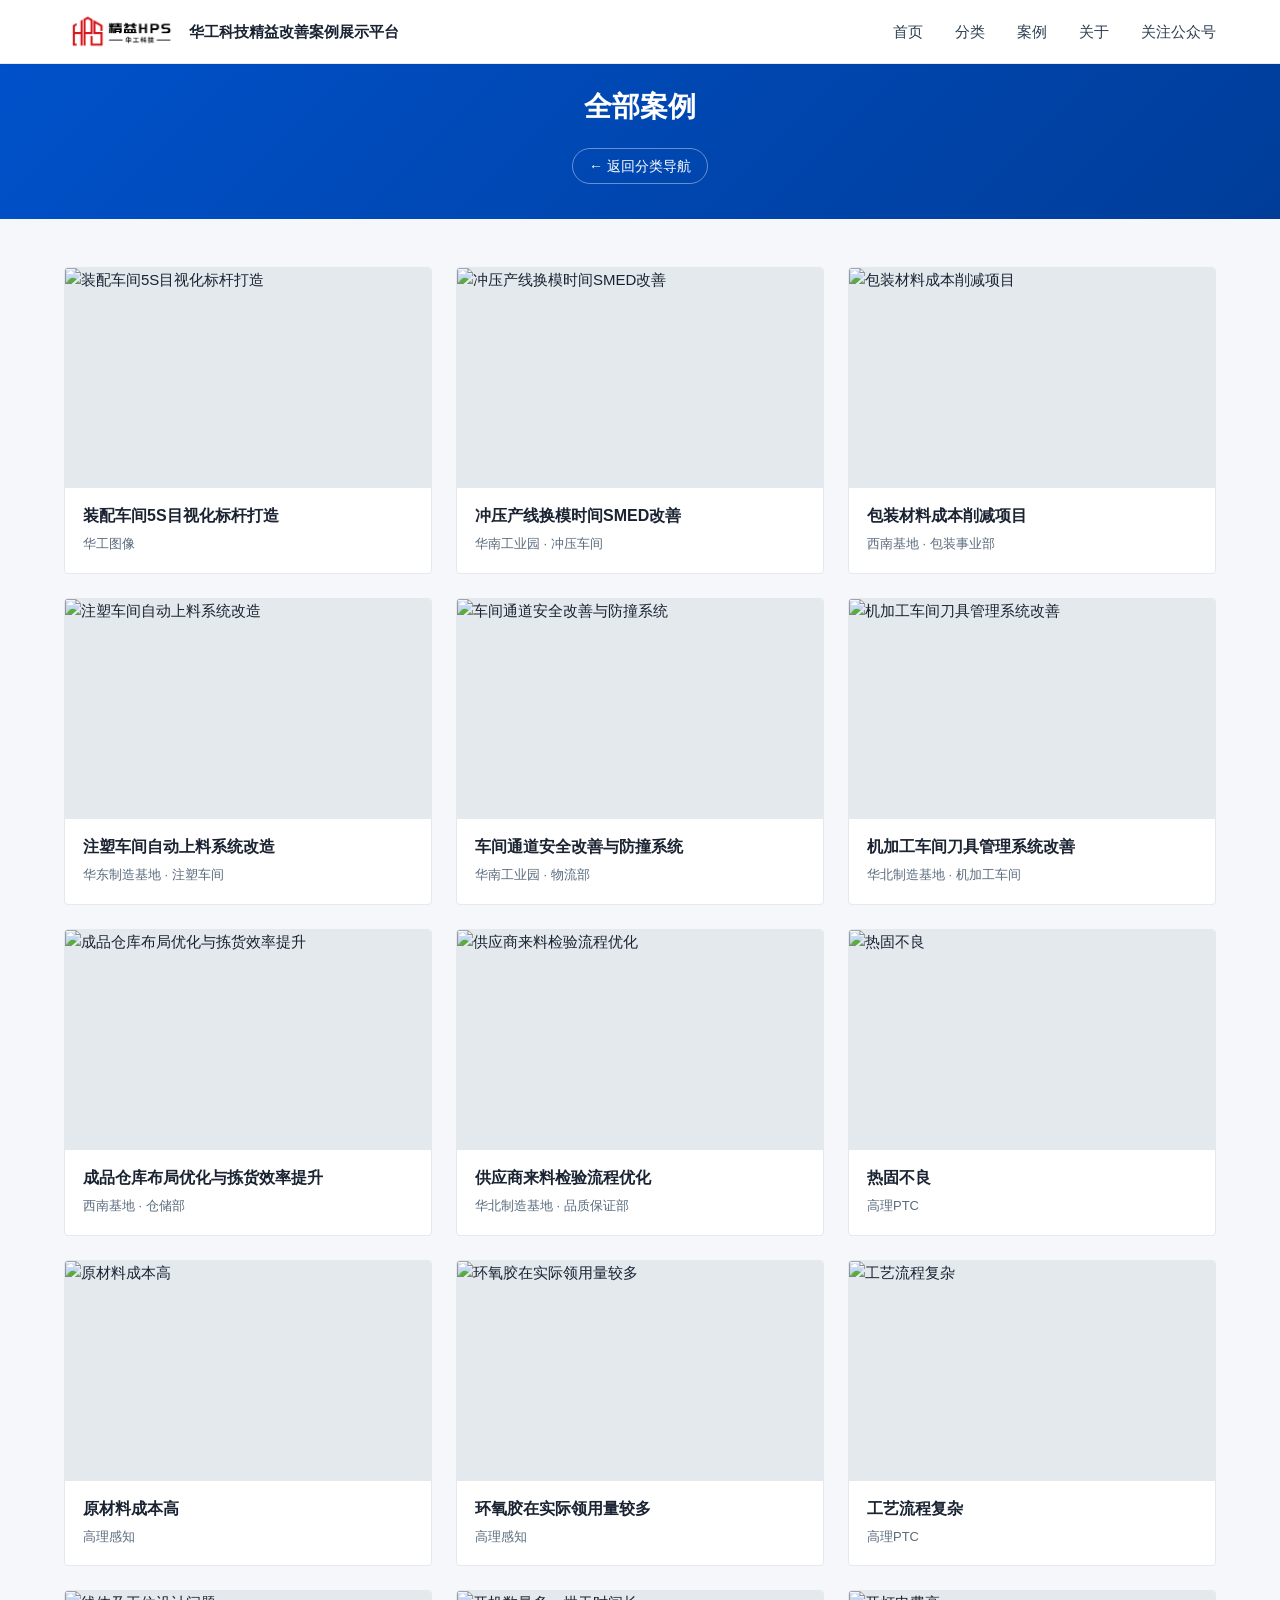
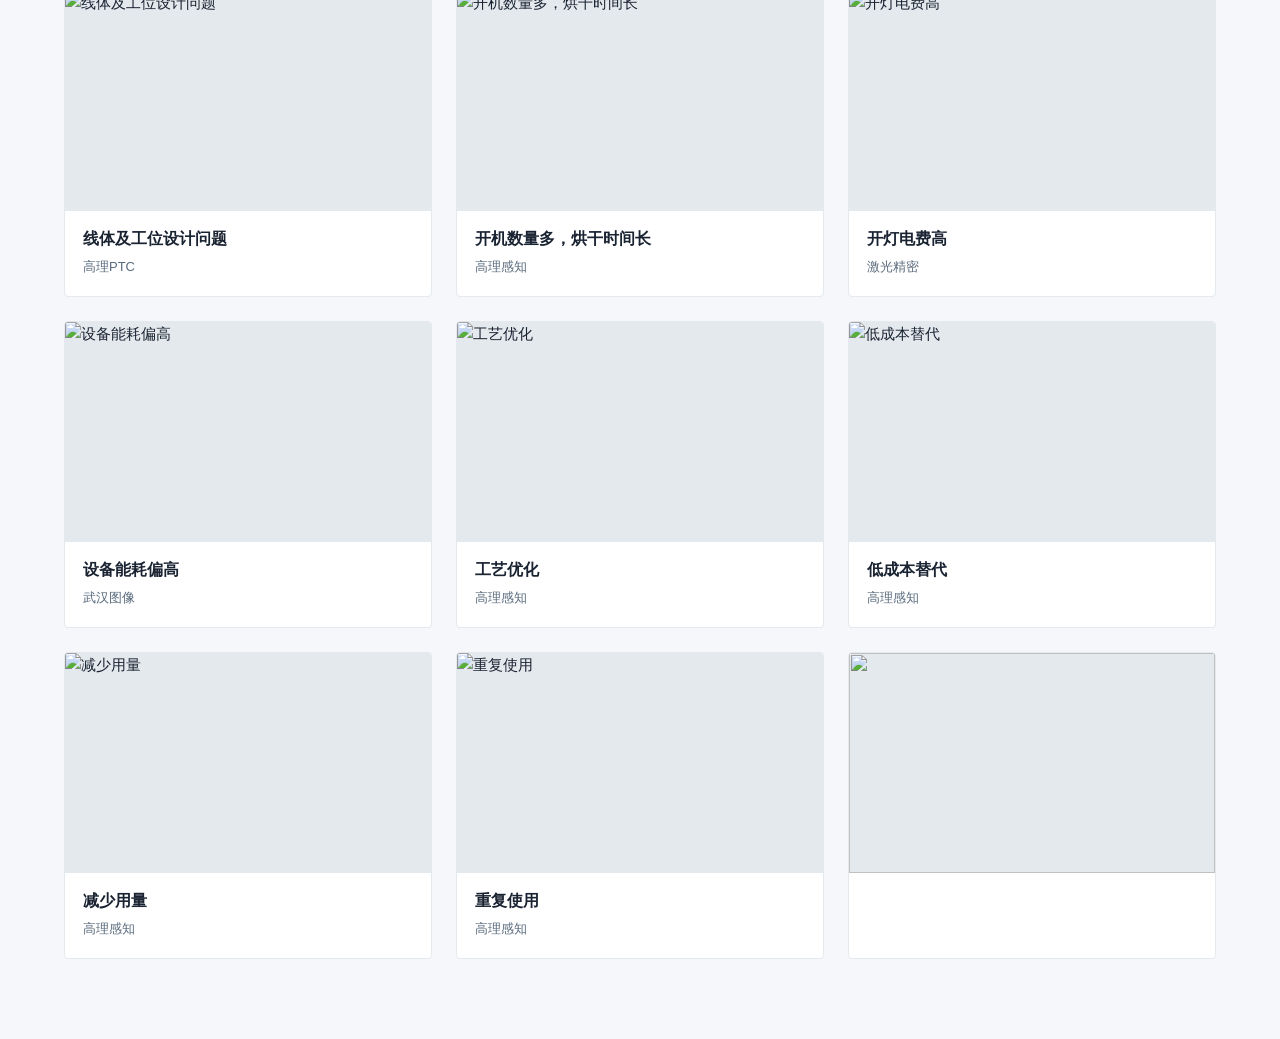
==== commit 6fda6b6a: "Add files via upload" ====
--- a/category.html
+++ b/category.html
@@ -9,16 +9,22 @@
         .category-header {
             background: linear-gradient(135deg, #0052cc 0%, #003d99 100%);
             color: #fff;
-            padding: 60px 0 40px;
+            padding: 60px 0;
             text-align: center;
+            display: flex;
+            flex-direction: column;
+            align-items: center;
+            justify-content: center;
+            min-height: 180px;
         }
-        .category-header h1 { font-size: 28px; margin-bottom: 8px; }
+        .category-header h1 { font-size: 28px; margin-bottom: 8px; transform: translateY(25px); }
         .category-header p { font-size: 14px; opacity: 0.9; }
         .back-link {
-            display: inline-block; margin-top: 16px; color: #fff;
+            display: inline-block; margin-top: 10px; color: #fff;
             text-decoration: none; font-size: 14px;
             border: 1px solid rgba(255,255,255,0.4);
             padding: 6px 16px; border-radius: 20px; transition: background 0.2s;
+            transform: translateY(25px);
         }
         .back-link:hover { background: rgba(255,255,255,0.15); }
         .category-cases-section { padding: 48px 0 80px; background: #f5f7fa; min-height: 400px; }
@@ -95,7 +101,610 @@
 };
 
 // ===== 以下为同步脚本生成的数据，请勿手动修改 =====
-var CASES = [{"id":1,"title":"装配车间5S目视化标杆打造","category":"yield","categoryName":"良率改善","company":"华工图像","level":"黄带","date":"2026-03","tags":["5S","目视化","定置管理","现场改善"],"cover":"https://images.unsplash.com/photo-1581091226825-a6a2a5aee158?w=800&h=500&fit=crop","images":[],"summary":"总装一厂装配线区域物料摆放混乱、工具寻找耗时严重，平均每班次浪费在寻找工具和物料上的时间达45分钟。通过系统性推行5S管理，建立目视化标准，实现现场\"一眼可见、一秒可取\"的改善目标。 ","approach":["现状调研：绘制车间布局图，标记20处物料堆积点和15处工具分散区","整理阶段：清除区域内存放超3个月的呆滞物料共计1.2吨","整顿阶段：引入影子板工具柜12套，物料架定置标识84处","清扫阶段：制定设备日常清扫点检表，责任到人","标准化：编制《5S目视化管理手册》，拍照标杆区域供其他产线参照","素养固化：每日5S巡检打分，纳入班组绩效月度考核"],"results":[{"num":"68%","label":"工具寻找时间减少"},{"num":"45→8min","label":"每班次浪费时间"},{"num":"1.2t","label":"呆滞物料清除"}]},{"id":2,"title":"冲压产线换模时间SMED改善","category":"hours","categoryName":"工时优化","company":"华南工业园 · 冲压车间","level":"绿带","date":"2026-02","tags":["SMED","快速换模","OEE","流程优化"],"cover":"https://images.unsplash.com/photo-1565008447742-97f6f38c985c?w=800&h=500&fit=crop","images":[],"summary":"冲压线换模平均耗时38分钟，严重影响小批量多品种订单的交付能力。项目组运用SMED方法，将内部作业转化为外部作业，实现换模时间大幅压缩。 ","approach":["录像分析：对6次换模过程全程录像，逐帧分析区分内部/外部作业","并行作业：将模具预热、螺栓准备等5项作业转为停机前外部作业","快速夹紧：引入液压快速锁模装置替代螺栓紧固，夹紧时间减少60%","标准化作业：编制换模标准作业指导书（SOP），设定换模标准时间14分钟","人员培训：开展3轮换模实操培训，建立换模技能星级认证制度"],"results":[{"num":"63%","label":"换模时间缩短"},{"num":"38→14min","label":"平均换模时间"},{"num":"12%","label":"OEE提升 +"}]},{"id":3,"title":"包装材料成本削减项目","category":"substitute","categoryName":"材料替代","company":"西南基地 · 包装事业部","level":"绿带","date":"2026-01","tags":["降本增效","包装优化","VAVE","供应链"],"cover":"https://images.unsplash.com/photo-1607082348824-0a96f2a4b9da?w=800&h=500&fit=crop","images":[],"summary":"年度包装材料采购成本占比达产品成本的8.3%，高于行业平均水平。通过VAVE分析、材料替代和供应商整合，系统性削减包装成本。 ","approach":["成本拆解：对32种包材进行BOM级成本拆解，识别高成本物料8项","材料替代：将3款产品纸箱由5层瓦楞改为3层高强度瓦楞，强度达标且降本23%","结构优化：重新设计缓冲内衬结构，单套用量减少15%","供应商整合：将包材供应商从12家整合至6家，集中采购获得8%价格优惠","循环包装：对内部周转用箱引入可循环塑料箱，替代一次性纸箱","标准化：建立包材成本月度监控看板，异常波动自动预警"],"results":[{"num":"¥186万","label":"年化降本金额"},{"num":"22%","label":"包材成本占比 -"},{"num":"8.3%","label":"成本占比变化"}]},{"id":4,"title":"焊接工序缺陷率降低攻关","category":"yield","categoryName":"良率改善","company":"华北制造基地 · 焊接车间","level":"黑带","date":"2026-02","tags":["六西格玛","焊接缺陷","DOE","过程能力"],"cover":"https://images.unsplash.com/photo-1504917595217-d4dc5ebe6122?w=800&h=500&fit=crop","images":[],"summary":"焊接工序气孔缺陷率达4.2%，客户投诉频发。运用DMAIC方法论，通过DOE实验设计找到最优参数组合，将缺陷率降至目标值以下。 ","approach":["定义阶段：锁定A型产品焊接气孔缺陷，目标从4.2%降至1.0%以下","测量阶段：收集连续30天生产数据，进行测量系统分析（MSA），GR&R=9.8%","分析阶段：鱼骨图+FMEA识别6个潜在关键因子，通过假设检验筛选出3个显著因子","改善阶段：对焊接电流、气体流量、焊接速度进行3因子2水平DOE，确定最优参数组合","验证阶段：连续20天验证生产，Cpk从0.78提升至1.42","控制阶段：更新PFMEA和控制计划，关键参数纳入SPC在线监控"],"results":[{"num":"4.2%","label":"缺陷率变化"},{"num":"1.42","label":"过程能力Cpk"},{"num":"¥95万","label":"年质量损失减少"}]},{"id":5,"title":"注塑车间自动上料系统改造","category":"headcount","categoryName":"人数优化","company":"华东制造基地 · 注塑车间","level":"绿带","date":"2026-03","tags":["自动化","注塑","供料系统","少人化"],"cover":"https://images.unsplash.com/photo-1565043666747-69f6646db940?w=800&h=500&fit=crop","images":[],"summary":"注塑车间12台注塑机上料依赖人工搬运，每班次3名工人专职上料，劳动强度大且存在物料混料风险。通过引入集中供料自动化系统，实现少人化运行。 ","approach":["需求分析：12台注塑机日耗料量3.6吨，人工搬运距离平均60米/次","方案设计：设计中央供料站+管道输送方案，12台机分区供料","设备选型：选用真空吸料机+不锈钢管道+中央控制柜","防错设计：不同原料管道颜色区分，接头防呆设计杜绝混料","调试优化：分3阶段调试，逐台接入验证供料稳定性","人员转岗：原3名上料工转岗至设备维护和品质检查岗位"],"results":[{"num":"3→0","label":"上料人员"},{"num":"0","label":"混料事故"},{"num":"¥52万","label":"年人工节约"}]},{"id":6,"title":"车间通道安全改善与防撞系统","category":"utilities","categoryName":"水电气","company":"华南工业园 · 物流部","level":"黄带","date":"2026-01","tags":["目视化","安全","叉车防撞","人车分流"],"cover":"https://images.unsplash.com/photo-1586528116311-ad8dd3c8310d?w=800&h=500&fit=crop","images":[],"summary":"车间内叉车与行人通道交叉，近一年发生3起轻微碰撞事故。通过人车分流设计、防撞预警系统和安全目视化，系统提升车间本质安全水平。 ","approach":["风险识别：绘制车间人车流动热力图，标记7处高风险交叉点","通道改造：重新规划行人通道与叉车通道，物理隔离实现人车分流","智能防撞：叉车安装超声波防撞传感器+蜂鸣报警，检测2米内行人自动报警","目视化：地面施划黄黑斑马线、安全警示标语、凸面镜设置在盲区转角","限速管理：叉车安装限速器，厂区内限速8km/h，超速自动记录","培训考核：全员安全培训+叉车司机专项考核，建立安全积分制度"],"results":[{"num":"0","label":"碰撞事故（改善后）"},{"num":"7→0","label":"高风险交叉点"},{"num":"100%","label":"叉车限速合规率"}]},{"id":7,"title":"机加工车间刀具管理系统改善","category":"spare_parts","categoryName":"备件","company":"华北制造基地 · 机加工车间","level":"黄带","date":"2026-03","tags":["目视化","刀具管理","降本","寿命管理"],"cover":"https://images.unsplash.com/photo-1581092334651-ddf26d9a09d0?w=800&h=500&fit=crop","images":[],"summary":"机加工车间刀具年消耗费用达280万元，存在过早更换、刀具丢失、领用混乱等问题。通过建立刀具寿命管理系统和领用规范，实现刀具成本有效管控。 ","approach":["现状摸底：盘点在库刀具种类87种，过期更换率高达35%","寿命管理：建立刀具使用寿命数据库，按加工材质和参数设定寿命基准","预警机制：刀具使用次数达寿命80%时系统黄灯预警，95%红灯强制更换","领用规范：实施\"以旧换新\"领用制度，旧刀回收验证后方可领新刀","修磨再利用：可修磨刀具建立修磨台账，平均修磨3次再报废","目视化柜：引入智能刀具柜，刷卡领用，自动记录使用人和刀具编号"],"results":[{"num":"18%","label":"刀具年消耗 -"},{"num":"35%","label":"过早更换率"},{"num":"¥50万","label":"年节约金额"}]},{"id":8,"title":"成品仓库布局优化与拣货效率提升","category":"indirect_staff","categoryName":"间接人员","company":"西南基地 · 仓储部","level":"绿带","date":"2026-02","tags":["仓储优化","ABC分类","拣货路径","WMS"],"cover":"https://images.unsplash.com/photo-1553413077-190dd305871c?w=800&h=500&fit=crop","images":[],"summary":"成品仓库面积5000㎡，SKU超过800种，日均拣货单量300+。原有布局导致拣货路径冗长、找货耗时大。通过ABC分类重构布局，优化拣货路径，提升出入库效率。 ","approach":["数据分析：提取12个月出库数据，按ABC分类法将SKU分为A(20%)/B(30%)/C(50%)三类","布局重构：A类品移至靠近出货口的黄金区域，C类品移至后方高位货架","储位优化：引入动态储位管理，A类品储位间距加大提升周转效率","路径优化：用S型路径算法替代原有自由拣货模式，减少重复行走","WMS升级：系统自动推荐最优拣货路径，PDA扫码指引防错","看板管理：设置出入库效率看板，实时监控拣货时效"],"results":[{"num":"35%","label":"平均拣货时间 -"},{"num":"28%","label":"出入库效率 +"},{"num":"18%","label":"行走距离 -"}]},{"id":9,"title":"装配线节拍平衡与瓶颈消除","category":"hours","categoryName":"工时优化","company":"华东制造基地 · 总装二厂","level":"绿带","date":"2026-01","tags":["线平衡","瓶颈消除","工时分析","产能提升"],"cover":"https://images.unsplash.com/photo-1581092160562-40aa08e78837?w=800&h=500&fit=crop","images":[],"summary":"总装二厂B线节拍不平衡，线平衡率仅72%，第4工位为瓶颈工位，制约整体产能。通过工时分析和作业重组，消除瓶颈提升线平衡率。 ","approach":["工时测量：对8个工位连续3天秒表测时，每工位采集50组数据","瓶颈分析：第4工位CT=58秒（瓶颈），线平衡率72%，节拍45秒","作业拆分：将第4工位3项作业中的\"线束安装\"拆分至第3工位和第5工位","工装改善：第6工位增加助力臂，作业时间从52秒降至44秒","并行作业：第7工位2人并行作业改为交替式作业，消除等待","标准作业：更新各工位标准作业指导书，设定标准节拍45秒"],"results":[{"num":"72%","label":"线平衡率"},{"num":"18%","label":"日产能提升 +"},{"num":"58→45s","label":"瓶颈工时"}]},{"id":10,"title":"表面处理车间废气收集系统改善","category":"utilities","categoryName":"水电气","company":"华南工业园 · 表面处理部","level":"绿带","date":"2026-02","tags":["环保安全","废气治理","职业健康","通风系统"],"cover":"https://images.unsplash.com/photo-1607082348824-0a96f2a4b9da?w=800&h=500&fit=crop","images":[],"summary":"表面处理车间酸雾废气收集效率低，车间内刺激性气味明显，职业健康检测结果部分指标接近限值。通过改善通风系统和废气处理设施，提升车间环境质量。 ","approach":["检测评估：委托第三方检测车间内3个点位空气质量，2项指标超标","槽边排风：在4个酸洗槽增加槽边侧吸罩，排风量提升至设计值的95%","管道改造：更换老化排风管道，减少漏风率从15%降至3%","洗涤塔升级：碱液喷淋塔增加填料层，净化效率从78%提升至92%","自动加药：pH在线监测+自动加碱系统，确保洗涤液碱度稳定","定期监测：建立月度空气质量检测制度，数据上墙公示"],"results":[{"num":"达标","label":"职业健康指标"},{"num":"92%","label":"废气净化效率"},{"num":"0","label":"员工异味投诉"}]},{"id":11,"title":"AGV智能物流配送系统导入","category":"headcount","categoryName":"人数优化","company":"西南基地 · 生产管理部","level":"黑带","date":"2026-03","tags":["少人化","AGV","智能物流","自动配送"],"cover":"https://images.unsplash.com/photo-1581094288338-2314dddb7ece?w=800&h=500&fit=crop","images":[],"summary":"车间线边物料配送依赖人工叉车+手推车，配送不及时导致线边缺料停线年均38小时。导入8台AGV实现物料自动配送，与MES系统联动实现按需配送。 ","approach":["路径规划：绘制车间物流动线图，规划4条AGV运行路线，避免人车混行","系统对接：AGV调度系统与MES/WMS对接，订单触发自动生成配送任务","站点设计：在12个线边工位设置AGV停靠点，自动呼叫补料","分阶段导入：先1条线试点2台AGV验证稳定性，再扩展至全车间8台","安全机制：AGV配备激光雷达+急停按钮，遇人自动减速停车","异常处理：AGV故障时系统自动切换人工配送模式，保障生产不中断"],"results":[{"num":"","label":"AGV投用 8台"},{"num":"38→4h","label":"年缺料停线"},{"num":"6→2","label":"配送人员"}]},{"id":12,"title":"供应商来料检验流程优化","category":"auxiliary","categoryName":"辅料","company":"华北制造基地 · 品质保证部","level":"黄带","date":"2026-01","tags":["流程优化","IQC","来料检验","免检机制"],"cover":"https://images.unsplash.com/photo-1581091226825-a6a2a5aee158?w=800&h=500&fit=crop","images":[],"summary":"来料检验周期平均2.5天，影响生产排程。通过对供应商分级管理、建立免检机制和检验流程优化，缩短来料检验周期，提升供应链响应速度。 ","approach":["数据分析：统计年度来料检验数据，A类供应商合格率99.2%但全检耗时大","供应商分级：按历史质量表现将供应商分为A/B/C三级，差异化检验策略","免检机制：A级供应商连续6个月批次合格率>99%可申请免检，转为定期稽核","抽样优化：B类供应商从全检调整为AQL抽检，抽样比例降低50%","检验前移：推动3家关键供应商实施出货前检验（OS），问题在源头拦截","信息化：IQC检验结果电子化，与ERP联动，合格自动放行入库"],"results":[{"num":"2.5","label":"平均检验周期"},{"num":"60%","label":"A类供应商免检率"},{"num":"15%","label":"来料周转效率 +"}]},{"id":13,"title":"测试项目","category":"yield","categoryName":"良率改善","company":"华工正源","level":"绿带","date":"2026-09","tags":["六西格玛","DOE","过程能力","自动化","瓶颈消除","产能提升","废气治理"],"cover":"https://images.unsplash.com/photo-1581091226825-a6a2a5aee158?w=800&h=500&fit=crop","images":[],"summary":"测试123 ","approach":["测试123"],"results":[{"num":"","label":"测试123"}]},{"id":14,"title":"测试项目2","category":"yield","categoryName":"良率改善","company":"华工图像","level":"黄带","date":"2026-03","tags":["现场改善","快速换模","OEE"],"cover":"https://images.unsplash.com/photo-1553413077-190dd305871c?w=800&h=500&fit=crop","images":[],"summary":"测试456 ","approach":["测试456"],"results":[{"num":"","label":"测试456"}]},{"id":15,"title":"测试项目3","category":"yield","categoryName":"良率改善","company":"华工正源","level":"黄带","date":"2026-03","tags":["现场改善","快速换模","OEE"],"cover":"https://images.unsplash.com/photo-1553413077-190dd305871c?w=800&h=500&fit=crop","images":[],"summary":"测试456 ","approach":["测试456"],"results":[{"num":"","label":"测试456"}]}];
+var CASES = [
+    {
+        "id": 1,
+        "title": "装配车间5S目视化标杆打造",
+        "category": "yield",
+        "categoryName": "良率改善",
+        "company": "华工图像",
+        "level": "黄带",
+        "date": "2026-03",
+        "tags": [
+            "5S",
+            "目视化",
+            "定置管理",
+            "现场改善"
+        ],
+        "cover": "https://images.unsplash.com/photo-1581091226825-a6a2a5aee158?w=800&h=500&fit=crop",
+        "images": [],
+        "summary": "总装一厂装配线区域物料摆放混乱、工具寻找耗时严重，平均每班次浪费在寻找工具和物料上的时间达45分钟。通过系统性推行5S管理，建立目视化标准，实现现场\"一眼可见、一秒可取\"的改善目标。",
+        "approach": [
+            "1. 现状调研：绘制车间布局图，标记20处物料堆积点和15处工具分散区",
+            "1) 整理阶段：清除区域内存放超3个月的呆滞物料共计1.2吨",
+            "1. 整顿阶段：引入影子板工具柜12套，物料架定置标识84处",
+            "1) 清扫阶段：制定设备日常清扫点检表，责任到人",
+            "1. 标准化：编制《5S目视化管理手册》，拍照标杆区域供其他产线参照",
+            "1) 素养固化：每日5S巡检打分，纳入班组绩效月度考核"
+        ],
+        "results": [
+            {
+                "num": "68%",
+                "label": "工具寻找时间减少"
+            },
+            {
+                "num": "45→8",
+                "label": "每班次浪费时间 min"
+            },
+            {
+                "num": "1.2",
+                "label": "呆滞物料清除 t"
+            }
+        ]
+    },
+    {
+        "id": 2,
+        "title": "冲压产线换模时间SMED改善",
+        "category": "hours",
+        "categoryName": "工时优化",
+        "company": "华南工业园 · 冲压车间",
+        "level": "绿带",
+        "date": "2026-02",
+        "tags": [
+            "SMED",
+            "快速换模",
+            "OEE",
+            "流程优化"
+        ],
+        "cover": "https://images.unsplash.com/photo-1565008447742-97f6f38c985c?w=800&h=500&fit=crop",
+        "images": [],
+        "summary": "冲压线换模平均耗时38分钟，严重影响小批量多品种订单的交付能力。项目组运用SMED方法，将内部作业转化为外部作业，实现换模时间大幅压缩。",
+        "approach": [
+            "1. 录像分析：对6次换模过程全程录像，逐帧分析区分内部/外部作业",
+            "1) 并行作业：将模具预热、螺栓准备等5项作业转为停机前外部作业",
+            "1. 快速夹紧：引入液压快速锁模装置替代螺栓紧固，夹紧时间减少60%",
+            "1) 标准化作业：编制换模标准作业指导书（SOP），设定换模标准时间14分钟",
+            "1. 人员培训：开展3轮换模实操培训，建立换模技能星级认证制度"
+        ],
+        "results": [
+            {
+                "num": "63%",
+                "label": "换模时间缩短"
+            },
+            {
+                "num": "38→14",
+                "label": "平均换模时间 min"
+            },
+            {
+                "num": "12%",
+                "label": "OEE提升 +"
+            }
+        ]
+    },
+    {
+        "id": 3,
+        "title": "包装材料成本削减项目",
+        "category": "substitute",
+        "categoryName": "材料替代",
+        "company": "西南基地 · 包装事业部",
+        "level": "绿带",
+        "date": "2026-01",
+        "tags": [
+            "降本增效",
+            "包装优化",
+            "VAVE",
+            "供应链"
+        ],
+        "cover": "https://images.unsplash.com/photo-1607082348824-0a96f2a4b9da?w=800&h=500&fit=crop",
+        "images": [],
+        "summary": "年度包装材料采购成本占比达产品成本的8.3%，高于行业平均水平。通过VAVE分析、材料替代和供应商整合，系统性削减包装成本。",
+        "approach": [
+            "1. 成本拆解：对32种包材进行BOM级成本拆解，识别高成本物料8项",
+            "1) 材料替代：将3款产品纸箱由5层瓦楞改为3层高强度瓦楞，强度达标且降本23%",
+            "1. 结构优化：重新设计缓冲内衬结构，单套用量减少15%",
+            "1) 供应商整合：将包材供应商从12家整合至6家，集中采购获得8%价格优惠",
+            "1. 循环包装：对内部周转用箱引入可循环塑料箱，替代一次性纸箱",
+            "1) 标准化：建立包材成本月度监控看板，异常波动自动预警"
+        ],
+        "results": [
+            {
+                "num": "186万",
+                "label": "年化降本金额 ¥"
+            },
+            {
+                "num": "22%",
+                "label": "包材成本占比 -"
+            },
+            {
+                "num": "8.3%→6.5%",
+                "label": "成本占比变化"
+            }
+        ]
+    },
+    {
+        "id": 4,
+        "title": "注塑车间自动上料系统改造",
+        "category": "headcount",
+        "categoryName": "人数优化",
+        "company": "华东制造基地 · 注塑车间",
+        "level": "绿带",
+        "date": "2026-03",
+        "tags": [
+            "自动化",
+            "注塑",
+            "供料系统",
+            "少人化"
+        ],
+        "cover": "https://images.unsplash.com/photo-1565043666747-69f6646db940?w=800&h=500&fit=crop",
+        "images": [],
+        "summary": "注塑车间12台注塑机上料依赖人工搬运，每班次3名工人专职上料，劳动强度大且存在物料混料风险。通过引入集中供料自动化系统，实现少人化运行。",
+        "approach": [
+            "1. 需求分析：12台注塑机日耗料量3.6吨，人工搬运距离平均60米/次",
+            "1) 方案设计：设计中央供料站+管道输送方案，12台机分区供料",
+            "1. 设备选型：选用真空吸料机+不锈钢管道+中央控制柜",
+            "1) 防错设计：不同原料管道颜色区分，接头防呆设计杜绝混料",
+            "1. 调试优化：分3阶段调试，逐台接入验证供料稳定性",
+            "1) 人员转岗：原3名上料工转岗至设备维护和品质检查岗位"
+        ],
+        "results": [
+            {
+                "num": "3→0",
+                "label": "上料人员 人"
+            },
+            {
+                "num": "0",
+                "label": "混料事故"
+            },
+            {
+                "num": "52万",
+                "label": "年人工节约 ¥"
+            }
+        ]
+    },
+    {
+        "id": 5,
+        "title": "车间通道安全改善与防撞系统",
+        "category": "utilities",
+        "categoryName": "水电气",
+        "company": "华南工业园 · 物流部",
+        "level": "黄带",
+        "date": "2026-01",
+        "tags": [
+            "目视化",
+            "安全",
+            "叉车防撞",
+            "人车分流"
+        ],
+        "cover": "https://images.unsplash.com/photo-1586528116311-ad8dd3c8310d?w=800&h=500&fit=crop",
+        "images": [],
+        "summary": "车间内叉车与行人通道交叉，近一年发生3起轻微碰撞事故。通过人车分流设计、防撞预警系统和安全目视化，系统提升车间本质安全水平。",
+        "approach": [
+            "1. 风险识别：绘制车间人车流动热力图，标记7处高风险交叉点",
+            "1) 通道改造：重新规划行人通道与叉车通道，物理隔离实现人车分流",
+            "1. 智能防撞：叉车安装超声波防撞传感器+蜂鸣报警，检测2米内行人自动报警",
+            "1) 目视化：地面施划黄黑斑马线、安全警示标语、凸面镜设置在盲区转角",
+            "1. 限速管理：叉车安装限速器，厂区内限速8km/h，超速自动记录",
+            "1) 培训考核：全员安全培训+叉车司机专项考核，建立安全积分制度"
+        ],
+        "results": [
+            {
+                "num": "0",
+                "label": "碰撞事故（改善后）"
+            },
+            {
+                "num": "7→0",
+                "label": "高风险交叉点"
+            },
+            {
+                "num": "100%",
+                "label": "叉车限速合规率"
+            }
+        ]
+    },
+    {
+        "id": 6,
+        "title": "机加工车间刀具管理系统改善",
+        "category": "spare_parts",
+        "categoryName": "备件",
+        "company": "华北制造基地 · 机加工车间",
+        "level": "黄带",
+        "date": "2026-03",
+        "tags": [
+            "目视化",
+            "刀具管理",
+            "降本",
+            "寿命管理"
+        ],
+        "cover": "https://images.unsplash.com/photo-1581092334651-ddf26d9a09d0?w=800&h=500&fit=crop",
+        "images": [],
+        "summary": "机加工车间刀具年消耗费用达280万元，存在过早更换、刀具丢失、领用混乱等问题。通过建立刀具寿命管理系统和领用规范，实现刀具成本有效管控。",
+        "approach": [
+            "1. 现状摸底：盘点在库刀具种类87种，过期更换率高达35%",
+            "1) 寿命管理：建立刀具使用寿命数据库，按加工材质和参数设定寿命基准",
+            "1. 预警机制：刀具使用次数达寿命80%时系统黄灯预警，95%红灯强制更换",
+            "1) 领用规范：实施\"以旧换新\"领用制度，旧刀回收验证后方可领新刀",
+            "1. 修磨再利用：可修磨刀具建立修磨台账，平均修磨3次再报废",
+            "1) 目视化柜：引入智能刀具柜，刷卡领用，自动记录使用人和刀具编号"
+        ],
+        "results": [
+            {
+                "num": "18%",
+                "label": "刀具年消耗 -"
+            },
+            {
+                "num": "35%→8%",
+                "label": "过早更换率"
+            },
+            {
+                "num": "50万",
+                "label": "年节约金额 ¥"
+            }
+        ]
+    },
+    {
+        "id": 7,
+        "title": "成品仓库布局优化与拣货效率提升",
+        "category": "indirect_staff",
+        "categoryName": "间接人员",
+        "company": "西南基地 · 仓储部",
+        "level": "绿带",
+        "date": "2026-02",
+        "tags": [
+            "仓储优化",
+            "ABC分类",
+            "拣货路径",
+            "WMS"
+        ],
+        "cover": "https://images.unsplash.com/photo-1553413077-190dd305871c?w=800&h=500&fit=crop",
+        "images": [],
+        "summary": "成品仓库面积5000㎡，SKU超过800种，日均拣货单量300+。原有布局导致拣货路径冗长、找货耗时大。通过ABC分类重构布局，优化拣货路径，提升出入库效率。",
+        "approach": [
+            "1. 数据分析：提取12个月出库数据，按ABC分类法将SKU分为A(20%)/B(30%)/C(50%)三类",
+            "1) 布局重构：A类品移至靠近出货口的黄金区域，C类品移至后方高位货架",
+            "1. 储位优化：引入动态储位管理，A类品储位间距加大提升周转效率",
+            "1) 路径优化：用S型路径算法替代原有自由拣货模式，减少重复行走",
+            "1. WMS升级：系统自动推荐最优拣货路径，PDA扫码指引防错",
+            "1) 看板管理：设置出入库效率看板，实时监控拣货时效"
+        ],
+        "results": [
+            {
+                "num": "35%",
+                "label": "平均拣货时间 -"
+            },
+            {
+                "num": "28%",
+                "label": "出入库效率 +"
+            },
+            {
+                "num": "18%",
+                "label": "行走距离 -"
+            }
+        ]
+    },
+    {
+        "id": 8,
+        "title": "供应商来料检验流程优化",
+        "category": "auxiliary",
+        "categoryName": "辅料",
+        "company": "华北制造基地 · 品质保证部",
+        "level": "黄带",
+        "date": "2026-01",
+        "tags": [
+            "流程优化",
+            "IQC",
+            "来料检验",
+            "免检机制"
+        ],
+        "cover": "https://images.unsplash.com/photo-1581091226825-a6a2a5aee158?w=800&h=500&fit=crop",
+        "images": [],
+        "summary": "来料检验周期平均2.5天，影响生产排程。通过对供应商分级管理、建立免检机制和检验流程优化，缩短来料检验周期，提升供应链响应速度。",
+        "approach": [
+            "1. 数据分析：统计年度来料检验数据，A类供应商合格率99.2%但全检耗时大",
+            "1) 供应商分级：按历史质量表现将供应商分为A/B/C三级，差异化检验策略",
+            "1. 免检机制：A级供应商连续6个月批次合格率>99%可申请免检，转为定期稽核",
+            "1) 抽样优化：B类供应商从全检调整为AQL抽检，抽样比例降低50%",
+            "1. 检验前移：推动3家关键供应商实施出货前检验（OS），问题在源头拦截",
+            "1) 信息化：IQC检验结果电子化，与ERP联动，合格自动放行入库"
+        ],
+        "results": [
+            {
+                "num": "2.5→0.8",
+                "label": "平均检验周期 天"
+            },
+            {
+                "num": "60%",
+                "label": "A类供应商免检率"
+            },
+            {
+                "num": "15%",
+                "label": "来料周转效率 +"
+            }
+        ]
+    },
+    {
+        "id": 9,
+        "title": "热固不良",
+        "category": "yield",
+        "categoryName": "良率改善",
+        "company": "高理PTC",
+        "level": "绿带",
+        "date": "2026-03",
+        "tags": [],
+        "cover": "https://img.remit.ee/i/nueTHc6e9pVx",
+        "images": [],
+        "summary": "达因笔测试铝电极表面不合格\n\n，注塑电极片表面油污",
+        "approach": [
+            "临时导入等离子清洗设备，后续导入超声波清洗设备"
+        ],
+        "results": [
+            {
+                "num": "0",
+                "label": "不良率降至"
+            }
+        ]
+    },
+    {
+        "id": 10,
+        "title": "原材料成本高",
+        "category": "substitute",
+        "categoryName": "材料替代",
+        "company": "高理感知",
+        "level": "绿带",
+        "date": "2026-03",
+        "tags": [],
+        "cover": "",
+        "images": [],
+        "summary": "引线原材料议价能力不足",
+        "approach": [
+            "引线供应商对比，关键工艺点识别，优先使用相同原材料型号替代，新原材料则通过FEMA设计评审验证。标准化评价流程：“归纳整合，由散聚实”",
+            "1.性能评价标准化：元件外观、耐酸性、压断力、成品水环境耐候性、成品阻值性能",
+            "2.流程实施标准化：材料打样-技术验证/材料认证-小批试样/技术品质抽样-放量验证-导入闭环标准化"
+        ],
+        "results": [
+            {
+                "num": "60万",
+                "label": "预计全年降本收益可达 元"
+            }
+        ]
+    },
+    {
+        "id": 11,
+        "title": "环氧胶在实际领用量较多",
+        "category": "reduce",
+        "categoryName": "用量降低",
+        "company": "高理感知",
+        "level": "黑带",
+        "date": "2026-03",
+        "tags": [],
+        "cover": "",
+        "images": [],
+        "summary": "包装、设备、容器残留占比81%，手工作业浪费13%，管理浪费 6%",
+        "approach": [
+            "包装桶残留环氧回收利用、胶盘容积减少、插壳点胶机余胶回收利用、减少补胶容器数量、来料包装结构优化"
+        ],
+        "results": [
+            {
+                "num": "2024",
+                "label": "单支用量环比 年下降6.38%，降本286万元"
+            }
+        ]
+    },
+    {
+        "id": 12,
+        "title": "工艺流程复杂",
+        "category": "headcount",
+        "categoryName": "人数优化",
+        "company": "高理PTC",
+        "level": "黑带",
+        "date": "2026-03",
+        "tags": [],
+        "cover": "",
+        "images": [],
+        "summary": "产品设计端需要夹具完成灌胶等工序",
+        "approach": [
+            "对胶垫安装、点胶固化、线路板安装、胶圈安装、传感器安装、单管点胶、灌胶及贴海绵进行设计优化"
+        ],
+        "results": [
+            {
+                "num": "8",
+                "label": "工序优化 项，节约人员超18名"
+            }
+        ]
+    },
+    {
+        "id": 13,
+        "title": "线体及工位设计问题",
+        "category": "hours",
+        "categoryName": "工时优化",
+        "company": "高理PTC",
+        "level": "黑带",
+        "date": "2026-03",
+        "tags": [],
+        "cover": "",
+        "images": [],
+        "summary": "一字型排线搬运浪费较大，半成品及工装堆积",
+        "approach": [
+            "1.所有半成品及材料皮带线传送，工装采用流利条回流",
+            "2.前段工装治具按回转皮带线回流，一人多机工位按照工作站模式"
+        ],
+        "results": [
+            {
+                "num": "5",
+                "label": "节约人员超 人，UPPH提升超5%"
+            }
+        ]
+    },
+    {
+        "id": 14,
+        "title": "开机数量多，烘干时间长",
+        "category": "utilities",
+        "categoryName": "水电气",
+        "company": "高理感知",
+        "level": "黑带",
+        "date": "2026-03",
+        "tags": [],
+        "cover": "",
+        "images": [],
+        "summary": "烘车层数低，烘车底板结构导致空气不流动",
+        "approach": [
+            "优化包封固化烘车，增加烘车层数，由原4层烘车改善为5层烘车，单批次固化产能提升25%。",
+            "优化烘水烘车，将烘车底板改善为带孔钢板，增加烘水时空气流动，减少烘干时间10%。"
+        ],
+        "results": [
+            {
+                "num": "51万",
+                "label": "节省电费 元，预计全年节省电费87万元"
+            }
+        ]
+    },
+    {
+        "id": 15,
+        "title": "开灯电费高",
+        "category": "utilities",
+        "categoryName": "水电气",
+        "company": "激光精密",
+        "level": "绿带",
+        "date": "2026-03",
+        "tags": [],
+        "cover": "",
+        "images": [],
+        "summary": "厂区搬迁以来，照明设备老化、能效低下，导致能耗成本攀升，且维护更换频繁，推高了运营成本。\n\n照明灯故障率高达30~40%灯寿命/节能/亮度指标均不达标",
+        "approach": [
+            "启动光伏发电项目，从源头降低外购用电成本。全面淘汰生产车间老旧高耗能灯管，更换为高效节能灯具，直接降低照明能耗。"
+        ],
+        "results": [
+            {
+                "num": "1.3万",
+                "label": "安装光伏面积为 方，平均年发电量约253万度电，预计年节约电费约40万元。"
+            }
+        ]
+    },
+    {
+        "id": 16,
+        "title": "设备能耗偏高",
+        "category": "utilities",
+        "categoryName": "水电气",
+        "company": "武汉图像",
+        "level": "绿带",
+        "date": "2026-03",
+        "tags": [],
+        "cover": "",
+        "images": [],
+        "summary": "设备存在空转情况",
+        "approach": [
+            "进行集中排产"
+        ],
+        "results": [
+            {
+                "num": "3月总计开工22天，总产出100.8万米，日均产量由3.55万米提升至4.58万米，单日产量上涨29%。\n\n产出率由4249米/小时，提升至5727米/小时，提升34.78%",
+                "label": ""
+            }
+        ]
+    },
+    {
+        "id": 17,
+        "title": "工艺优化",
+        "category": "auxiliary",
+        "categoryName": "辅料",
+        "company": "高理感知",
+        "level": "黑带",
+        "date": "2026-03",
+        "tags": [],
+        "cover": "https://i.imgs.ovh/2026/09/16/3b560b5d687172eac2bf41a4ffb05881.png",
+        "images": [],
+        "summary": "AS水温产品清洗工艺耗材辅料用量存在冗余，考虑取消清洗工序",
+        "approach": [
+            "**工艺优化，取消耗材使用：**&#x41;S水温产品取消清洗，减少酒精、白电油用量"
+        ],
+        "results": [
+            {
+                "num": "142.8万",
+                "label": "累计降本 /年"
+            }
+        ]
+    },
+    {
+        "id": 18,
+        "title": "低成本替代",
+        "category": "auxiliary",
+        "categoryName": "辅料",
+        "company": "高理感知",
+        "level": "黑带",
+        "date": "2026-03",
+        "tags": [],
+        "cover": "https://i.imgs.ovh/2026/09/16/3b560b5d687172eac2bf41a4ffb05881.png",
+        "images": [],
+        "summary": "辅材使用管控不足",
+        "approach": [
+            "**低成本耗材替代高成本耗材：**&#x4EE5;超声波压接模具为例：取消整套请购，上、下模分开购买；开发二供，取消独家供应，模具整体单价下降24%，根据历史领用数据评估已累计降本8万元，预计全年降本25万元。[https://i.imgs.ovh/2026/09/16/2b7fdcfa61b3863e953d4f235a560f19.png](https://i.imgs.ovh/2026/09/16/2b7fdcfa61b3863e953d4f235a560f19.png)8cm美纹纸替代10cm美纹纸改善推广，通过打磨旧排线板，使排线板与美纹纸粘合力变大，消除美纹纸粘力不足导致散线问题，美纹纸单价下降20.16%，已累计节省成本34.8万元，预计全年节省成本41.8万元。[https://i.imgs.ovh/2026/09/16/cf7b6718517b1cb50431a99e750c8f0c.png](https://i.imgs.ovh/2026/09/16/cf7b6718517b1cb50431a99e750c8f0c.png)"
+        ],
+        "results": [
+            {
+                "num": "142.8万",
+                "label": "累计降本 /年"
+            }
+        ]
+    },
+    {
+        "id": 19,
+        "title": "减少用量",
+        "category": "auxiliary",
+        "categoryName": "辅料",
+        "company": "高理感知",
+        "level": "黑带",
+        "date": "2026-03",
+        "tags": [],
+        "cover": "https://i.imgs.ovh/2026/09/16/3b560b5d687172eac2bf41a4ffb05881.png",
+        "images": [],
+        "summary": "辅材使用管控不足",
+        "approach": [
+            "**减少单支耗材用量：**&#x4EE5;AS焊接精洗为例：改善前清洗槽需要17cm深酒精、白电油液位，改善后在清洗槽底部增加35cm*31cm*2cm铝块，只需要不低于8cm深酒精、白电油液位即可完成焊接清洗，根据酒精槽的容积计算，每次可节省酒精16公斤、白电油18公斤，预计年节省酒精、白电油9.2万元。[https://i.imgs.ovh/2026/09/16/ebde319a907ff8e9fc84a2b6e87881a7.png](https://i.imgs.ovh/2026/09/16/ebde319a907ff8e9fc84a2b6e87881a7.png)"
+        ],
+        "results": [
+            {
+                "num": "142.8万",
+                "label": "累计降本 /年"
+            }
+        ]
+    },
+    {
+        "id": 20,
+        "title": "重复使用",
+        "category": "auxiliary",
+        "categoryName": "辅料",
+        "company": "高理感知",
+        "level": "黑带",
+        "date": "2026-03",
+        "tags": [],
+        "cover": "https://i.imgs.ovh/2026/09/16/3b560b5d687172eac2bf41a4ffb05881.png",
+        "images": [],
+        "summary": "辅材使用管控不足",
+        "approach": [
+            "**耗材重复使用：**&#x5143;件清洗用工业酒精清洗完元件后，重复用于插壳点胶机头道清洗，节省酒精用量，元件每天产生63kg二次利用酒精，根据平均单价计算，已累计节省15.7万元，预计全年节省18.9万元。[https://i.imgs.ovh/2026/09/16/8c73b752bbc0aa1d93345558b85eed88.png](https://i.imgs.ovh/2026/09/16/8c73b752bbc0aa1d93345558b85eed88.png)捆线橡皮筋在其他工序拆下时不使用刀片割断或报废，将拆下来的橡皮筋放在物料盒内回收重复使用，已累计节省成本8.3万元，预计全年可节省橡皮筋成本10万元。[https://i.imgs.ovh/2026/09/16/a3691d3f0061e1b3aa55e43d309b38e6.png](https://i.imgs.ovh/2026/09/16/a3691d3f0061e1b3aa55e43d309b38e6.png)"
+        ],
+        "results": [
+            {
+                "num": "142.8万",
+                "label": "累计降本 /年"
+            }
+        ]
+    },
+    {
+        "id": 21,
+        "title": "",
+        "category": "yield",
+        "categoryName": "良率改善",
+        "company": "",
+        "level": "",
+        "date": "",
+        "tags": [],
+        "cover": "",
+        "images": [],
+        "summary": "",
+        "approach": [],
+        "results": []
+    }
+];
 // ===== 数据结束 =====
 
 (function () {
@@ -145,9 +754,26 @@
             + '<div class="detail-content"><h2 class="detail-title">' + c.title + '</h2>'
             + '<div class="detail-meta"><span>' + c.company + '</span><span>🏅 ' + c.level + '</span><span>📅 ' + c.date + '</span></div>'
             + '<div class="detail-tags">' + c.tags.map(function(t){return '<span class="case-tag">'+t+'</span>';}).join('') + '</div>'
-            + '<div class="detail-section"><h3>项目简介</h3><p>' + c.summary + '</p></div>'
-            + '<div class="detail-section"><h3>改善思路与实施步骤</h3><ul>' + c.approach.map(function(a){return '<li>'+a+'</li>';}).join('') + '</ul></div>'
-            + '<div class="detail-section"><h3>落地成果</h3><div class="detail-results">'
+            + '<div class="detail-section"><h3>问题原因</h3><p>' + c.summary + '</p></div>'
+            + '<div class="detail-section"><h3>解决思路与措施</h3><ul>' + c.approach.map(function(a){
+                // 解析markdown中的imagetourl.lim图片URL并渲染为<img>
+                // 支持两种格式：1) Markdown链接 [url](url)  2) 裸URL https://...
+                var parts = a.split(/(\[https?:\/\/[^\]]+\]\(https?:\/\/[^)]+\.(?:png|jpg|jpeg|gif|webp)\)|https?:\/\/[^\s]+\.(?:png|jpg|jpeg|gif|webp))/gi);
+                return '<li>' + parts.map(function (p) {
+                    if (/^https?:\/\/[^\s]+\.(?:png|jpg|jpeg|gif|webp)/i.test(p)) {
+                        return '<br><img src="' + p + '" alt="实施步骤配图" style="max-width:100%;margin:8px 0;border-radius:4px;" onerror="this.style.display=\'none\'">';
+                    }
+                    // Markdown链接格式 [url](url) → 提取URL
+                    var mdMatch = p.match(/^\[(https?:\/\/[^\]]+\.(?:png|jpg|jpeg|gif|webp))\]\((https?:\/\/[^\)]+\.(?:png|jpg|jpeg|gif|webp))\)$/i);
+                    if (mdMatch) {
+                        return '<br><img src="' + mdMatch[1] + '" alt="实施步骤配图" style="max-width:100%;margin:8px 0;border-radius:4px;" onerror="this.style.display=\'none\'">';
+                    }
+                    // Markdown加粗 **text** → <strong>text</strong>
+                    p = p.replace(/\*\*(.+?)\*\*/g, '<strong>$1</strong>');
+                    return p;
+                }).join("") + '</li>';
+            }).join('') + '</ul></div>'
+            + '<div class="detail-section"><h3>项目成果</h3><div class="detail-results">'
             + c.results.map(function(r){return '<div class="detail-result-card"><div class="detail-result-num">'+r.num+'</div><div class="detail-result-label">'+r.label+'</div></div>';}).join('')
             + '</div></div></div>';
         modalBody.innerHTML = html;
--- a/css/style.css
+++ b/css/style.css
@@ -279,97 +279,401 @@
     color: var(--color-gray-2);
 }
 
-/* ==================== 分类导航 ==================== */
-.categories-section {
-    background: var(--color-white);
-    padding-bottom: 60px;
-}
-
-.category-grid {
-    display: grid;
-    grid-template-columns: repeat(4, 1fr);
-    gap: 20px;
-}
-
-.category-card {
-    background: var(--color-gray-5);
-    border: 1px solid var(--color-gray-4);
-    border-radius: var(--radius-lg);
-    padding: 28px 20px;
-    text-align: center;
-    cursor: pointer;
-    transition: var(--transition);
-    position: relative;
-}
-
-.category-card:hover {
-    border-color: var(--color-primary);
-    box-shadow: var(--shadow-hover);
-    transform: translateY(-2px);
-}
-
-.category-card.active {
-    background: var(--color-primary-light);
-    border-color: var(--color-primary);
-}
-
-.cat-icon {
-    width: 48px;
-    height: 48px;
-    margin: 0 auto 12px;
+/* ==================== 分类导航 — 新版沉浸式布局 ==================== */
+.categories-section {
+    position: relative;
+    background: #f7f9fd;
+    padding-bottom: 60px;
+    overflow: hidden;
+}
+
+/* 景深光效背景 */
+.ambient-glow-1, .ambient-glow-2, .ambient-glow-3 {
+    position: absolute;
+    pointer-events: none;
+    z-index: 0;
+}
+.ambient-glow-1 {
+    top: 5%; left: 20%;
+    width: 500px; height: 400px;
+    background: radial-gradient(circle, rgba(59,130,246,0.14) 0%, rgba(147,197,253,0.05) 50%, transparent 70%);
+    filter: blur(60px);
+}
+.ambient-glow-2 {
+    top: 35%; right: 15%;
+    width: 600px; height: 500px;
+    background: radial-gradient(circle, rgba(37,99,235,0.10) 0%, rgba(96,165,250,0.03) 60%, transparent 80%);
+    filter: blur(75px);
+}
+.ambient-glow-3 {
+    bottom: 5%; left: 30%;
+    width: 550px; height: 350px;
+    background: radial-gradient(circle, rgba(14,165,233,0.10) 0%, transparent 70%);
+    filter: blur(70px);
+}
+
+/* PC 三列思维导图布局 */
+/* ===== 思维导图根节点 ===== */
+.mindmap-root {
+    display: flex;
+    flex-direction: column;
+    align-items: center;
+    margin-bottom: 12px;
+    position: relative;
+    z-index: 1;
+}
+
+.root-node {
+    background: #fff;
+    border: 1px solid rgba(191,219,254,0.9);
+    border-radius: 999px;
+    padding: 12px 36px;
+    font-size: 17px;
+    font-weight: 700;
+    color: #1e293b;
+    letter-spacing: -0.01em;
+    box-shadow: 0 4px 16px -4px rgba(15,23,42,0.08), 0 2px 8px -2px rgba(0,81,213,0.06);
+    position: relative;
+    z-index: 2;
+}
+
+.root-branches {
+    width: 100%;
+    height: 40px;
+    margin-top: 8px;
+    position: relative;
+}
+
+.branch-line {
+    position: absolute;
+    top: 0;
+    height: 2px;
+    background: linear-gradient(90deg, rgba(59,130,246,0.3), rgba(59,130,246,0.55), rgba(59,130,246,0.3));
+}
+
+.branch-horizontal {
+    left: 16.666%;
+    right: 16.666%;
+    top: 0;
+}
+
+.branch-vline {
+    position: absolute;
+    top: 0;
+    width: 2px;
+    height: 40px;
+    background: linear-gradient(180deg, rgba(59,130,246,0.55), rgba(59,130,246,0.2));
+}
+
+.branch-vline-left   { left: 16.666%; }
+.branch-vline-center { left: 50%; transform: translateX(-50%); }
+.branch-vline-right  { left: calc(100% - 16.666%); }
+
+.category-grid-pc {
+    display: grid;
+    grid-template-columns: repeat(3, 1fr);
+    gap: 24px;
+    position: relative;
+    z-index: 1;
+}
+
+.pillar-col {
+    display: flex;
+    flex-direction: column;
+    align-items: center;
+}
+
+.pillar-header {
+    width: 100%;
+    background: rgba(255,255,255,0.9);
+    backdrop-filter: blur(8px);
+    border: 1px solid rgba(191,219,254,0.9);
+    border-radius: 24px;
+    padding: 14px 16px;
+    margin-bottom: 20px;
+    text-align: center;
+    font-weight: 700;
+    font-size: 15px;
+    color: #1e293b;
+    letter-spacing: -0.01em;
+    box-shadow: 0 4px 12px -2px rgba(15,23,42,0.05);
+}
+
+.pillar-cards {
+    width: 100%;
+    display: flex;
+    flex-direction: column;
+    gap: 16px;
+}
+
+/* 沉浸式深度卡片 */
+.depth-card {
+    position: relative;
+    height: 176px;
+    border-radius: 24px;
+    overflow: hidden;
+    cursor: pointer;
+    border: 1px solid rgba(226,232,240,0.8);
+    background: #fff;
+    transition: transform 0.4s cubic-bezier(0.16,1,0.3,1), box-shadow 0.4s ease;
+    box-shadow: 0 2px 8px -2px rgba(15,23,42,0.06);
+}
+.depth-card:hover {
+    transform: translateY(-4px) scale(1.02);
+    box-shadow: 0 20px 35px -8px rgba(15,23,42,0.15), 0 8px 16px -4px rgba(0,81,213,0.12);
+}
+
+/* 卡片渐变背景 */
+.card-bg-gradient {
+    position: absolute;
+    inset: 0;
+    pointer-events: none;
+}
+.bg-yield       { background: linear-gradient(135deg, rgba(59,130,246,0.06) 0%, #fff 50%, rgba(14,165,233,0.04) 100%); }
+.bg-substitute  { background: linear-gradient(135deg, rgba(99,102,241,0.05) 0%, #fff 50%, rgba(59,130,246,0.04) 100%); }
+.bg-reduce      { background: linear-gradient(135deg, rgba(20,184,166,0.05) 0%, #fff 50%, rgba(14,165,233,0.04) 100%); }
+.bg-headcount   { background: linear-gradient(135deg, rgba(59,130,246,0.06) 0%, #fff 50%, rgba(99,102,241,0.04) 100%); }
+.bg-hours       { background: linear-gradient(135deg, rgba(14,165,233,0.06) 0%, #fff 50%, rgba(59,130,246,0.04) 100%); }
+.bg-utilities   { background: linear-gradient(135deg, rgba(245,158,11,0.04) 0%, #fff 50%, rgba(59,130,246,0.04) 100%); }
+.bg-auxiliary   { background: linear-gradient(135deg, rgba(148,163,184,0.04) 0%, #fff 50%, rgba(59,130,246,0.04) 100%); }
+.bg-spare-parts { background: linear-gradient(135deg, rgba(14,165,233,0.04) 0%, #fff 50%, rgba(148,163,184,0.04) 100%); }
+.bg-indirect-staff { background: linear-gradient(135deg, rgba(99,102,241,0.04) 0%, #fff 50%, rgba(59,130,246,0.04) 100%); }
+
+/* 高光透镜光影 */
+.card-lens {
+    position: absolute;
+    right: -20px; bottom: -40px;
+    width: 192px; height: 192px;
+    border-radius: 50%;
+    pointer-events: none;
+    opacity: 0.6;
+    transition: transform 0.5s ease;
+}
+.depth-card:hover .card-lens { transform: scale(1.1); }
+.lens-yield           { background: radial-gradient(circle, rgba(59,130,246,0.25) 0%, rgba(14,165,233,0.15) 40%, transparent 70%); }
+.lens-substitute      { background: radial-gradient(circle, rgba(99,102,241,0.20) 0%, rgba(59,130,246,0.10) 40%, transparent 70%); }
+.lens-reduce          { background: radial-gradient(circle, rgba(20,184,166,0.20) 0%, rgba(14,165,233,0.10) 40%, transparent 70%); }
+.lens-headcount       { background: radial-gradient(circle, rgba(59,130,246,0.20) 0%, rgba(99,102,241,0.10) 40%, transparent 70%); }
+.lens-hours           { background: radial-gradient(circle, rgba(14,165,233,0.20) 0%, rgba(59,130,246,0.10) 40%, transparent 70%); }
+.lens-utilities       { background: radial-gradient(circle, rgba(245,158,11,0.15) 0%, rgba(59,130,246,0.10) 40%, transparent 70%); }
+.lens-auxiliary       { background: radial-gradient(circle, rgba(148,163,184,0.15) 0%, rgba(59,130,246,0.10) 40%, transparent 70%); }
+.lens-spare-parts     { background: radial-gradient(circle, rgba(14,165,233,0.15) 0%, rgba(59,130,246,0.10) 40%, transparent 70%); }
+.lens-indirect-staff  { background: radial-gradient(circle, rgba(99,102,241,0.15) 0%, rgba(59,130,246,0.10) 40%, transparent 70%); }
+
+/* 图标圆环 */
+.card-icon-wrap {
+    position: absolute;
+    right: 24px; top: 24px;
+    width: 60px; height: 60px;
+    border-radius: 50%;
     display: flex;
     align-items: center;
     justify-content: center;
-    color: var(--color-primary);
-    font-size: 36px;
-    line-height: 1;
-}
-
-.cat-icon svg {
-    width: 40px;
-    height: 40px;
-    display: block;
-}
-
-.category-card h3 {
-    font-size: 16px;
-    font-weight: 600;
-    color: var(--color-dark);
-    margin-bottom: 6px;
-}
-
-.category-card p {
-    font-size: 13px;
-    color: var(--color-gray-2);
-    line-height: 1.5;
-}
-
-.cat-count {
-    display: inline-block;
-    margin-top: 10px;
-    background: var(--color-primary);
-    color: #fff;
-    font-size: 12px;
-    font-weight: 600;
-    padding: 2px 12px;
-    border-radius: 20px;
-}
-
-.category-card.active .cat-count {
-    background: var(--color-primary-dark);
-}
-
-/* 分类分组标签 */
-.category-group-label {
-    grid-column: 1 / -1;
-    font-size: 16px;
+    pointer-events: none;
+    box-shadow: 0 2px 8px -2px rgba(0,0,0,0.06);
+    transition: transform 0.3s ease;
+}
+.depth-card:hover .card-icon-wrap { transform: scale(1.05); }
+.icon-yield           { border: 1px solid rgba(59,130,246,0.3);  background: linear-gradient(135deg, rgba(255,255,255,0.95), rgba(59,130,246,0.08)); color: #2563eb; }
+.icon-substitute      { border: 1px solid rgba(99,102,241,0.25); background: linear-gradient(135deg, rgba(255,255,255,0.95), rgba(99,102,241,0.06)); color: #4f46e5; }
+.icon-reduce          { border: 1px solid rgba(20,184,166,0.25); background: linear-gradient(135deg, rgba(255,255,255,0.95), rgba(20,184,166,0.06)); color: #0d9488; }
+.icon-headcount       { border: 1px solid rgba(59,130,246,0.25); background: linear-gradient(135deg, rgba(255,255,255,0.95), rgba(59,130,246,0.06)); color: #2563eb; }
+.icon-hours           { border: 1px solid rgba(14,165,233,0.25); background: linear-gradient(135deg, rgba(255,255,255,0.95), rgba(14,165,233,0.06)); color: #0ea5e9; }
+.icon-utilities       { border: 1px solid rgba(245,158,11,0.25); background: linear-gradient(135deg, rgba(255,255,255,0.95), rgba(245,158,11,0.06)); color: #d97706; }
+.icon-auxiliary       { border: 1px solid rgba(148,163,184,0.3); background: linear-gradient(135deg, rgba(255,255,255,0.95), rgba(148,163,184,0.06)); color: #475569; }
+.icon-spare-parts     { border: 1px solid rgba(14,165,233,0.25); background: linear-gradient(135deg, rgba(255,255,255,0.95), rgba(14,165,233,0.06)); color: #2563eb; }
+.icon-indirect-staff  { border: 1px solid rgba(99,102,241,0.25); background: linear-gradient(135deg, rgba(255,255,255,0.95), rgba(99,102,241,0.06)); color: #4f46e5; }
+
+.card-icon-wrap svg {
+    width: 30px; height: 30px;
+}
+
+/* 案例数胶囊徽章 */
+.case-pill {
+    position: absolute;
+    bottom: 14px; right: 14px;
+    padding: 4px 12px;
+    border-radius: 999px;
+    background: rgba(219,234,254,0.9);
+    border: 1px solid rgba(191,219,254,1);
+    color: #1d4ed8;
+    font-size: 12px;
+    font-weight: 600;
+    z-index: 2;
+    box-shadow: 0 1px 3px rgba(0,0,0,0.04);
+    display: flex;
+    align-items: center;
+    gap: 4px;
+}
+.case-pill-zero {
+    color: #94a3b8;
+    background: rgba(241,245,249,0.9);
+    border-color: rgba(226,232,240,1);
+}
+
+/* 左上角文字 */
+.card-text {
+    position: absolute;
+    top: 50%; left: 24px;
+    transform: translateY(-50%);
+    padding: 0;
+    z-index: 2;
+}
+.card-text h3 {
+    font-family: 'Plus Jakarta Sans', 'Inter', sans-serif;
+    font-size: 18px;
     font-weight: 700;
-    color: var(--color-dark);
-    padding: 12px 0 4px;
-    margin-top: 8px;
-    border-bottom: 2px solid var(--color-primary);
-    display: inline-block;
-    width: max-content;
+    color: #0f172a;
+    letter-spacing: -0.01em;
+    margin-bottom: 4px;
+    transition: color 0.3s ease;
+}
+.depth-card:hover .card-text h3 { color: #2563eb; }
+.card-text p {
+    font-family: 'Inter', sans-serif;
+    font-size: 12px;
+    color: #64748b;
+    line-height: 1.4;
+    white-space: nowrap;
+    overflow: hidden;
+    text-overflow: ellipsis;
+    max-width: 220px;
+}
+
+/* ===== 移动端手风琴 ===== */
+.category-accordion-mobile {
+    display: none;
+    flex-direction: column;
+    gap: 14px;
+    position: relative;
+    z-index: 1;
+}
+
+.accordion-item {
+    background: rgba(255,255,255,0.95);
+    border-radius: 24px;
+    border: 1px solid rgba(226,232,240,0.9);
+    box-shadow: 0 2px 8px -2px rgba(15,23,42,0.05);
+    overflow: hidden;
+}
+
+.accordion-toggle {
+    width: 100%;
+    display: flex;
+    align-items: center;
+    justify-content: space-between;
+    padding: 16px 20px;
+    background: none;
+    border: none;
+    cursor: pointer;
+    text-align: left;
+}
+
+.accordion-left {
+    display: flex;
+    align-items: center;
+    gap: 12px;
+}
+
+.accordion-icon {
+    width: 36px; height: 36px;
+    border-radius: 12px;
+    background: #eff6ff;
+    color: #2563eb;
+    display: flex;
+    align-items: center;
+    justify-content: center;
+    flex-shrink: 0;
+}
+.accordion-icon svg { width: 20px; height: 20px; }
+
+.accordion-title {
+    font-family: 'Plus Jakarta Sans', 'Inter', sans-serif;
+    font-size: 14px;
+    font-weight: 700;
+    color: #0f172a;
+}
+
+.accordion-subtitle {
+    font-size: 11px;
+    color: #64748b;
+    margin-top: 2px;
+}
+
+.accordion-arrow {
+    font-size: 12px;
+    color: #94a3b8;
+    transition: transform 0.2s ease;
+}
+.accordion-item[data-open="false"] .accordion-arrow {
+    transform: rotate(-90deg);
+}
+
+.accordion-content {
+    max-height: 600px;
+    overflow: hidden;
+    transition: max-height 0.35s cubic-bezier(0.4,0,0.2,1), opacity 0.25s ease;
+    padding: 0 16px 16px;
+    display: flex;
+    flex-direction: column;
+    gap: 12px;
+    border-top: 1px solid rgba(241,245,249,1);
+}
+.accordion-item[data-open="false"] .accordion-content {
+    max-height: 0;
+    padding-top: 0;
+    padding-bottom: 0;
+    opacity: 0;
+    border-top-color: transparent;
+}
+
+/* 移动端卡片 */
+.mobile-card {
+    position: relative;
+    height: 96px;
+    border-radius: 16px;
+    overflow: hidden;
+    border: 1px solid rgba(191,219,254,0.8);
+    background: #fff;
+    padding: 14px 16px;
+    display: flex;
+    align-items: center;
+    justify-content: space-between;
+    cursor: pointer;
+    box-shadow: 0 1px 4px rgba(0,0,0,0.03);
+    transition: box-shadow 0.3s ease;
+}
+.mobile-card:hover {
+    box-shadow: 0 4px 12px rgba(0,0,0,0.06);
+}
+
+.mobile-card-title {
+    font-family: 'Plus Jakarta Sans', 'Inter', sans-serif;
+    font-size: 14px;
+    font-weight: 700;
+    color: #0f172a;
+}
+.mobile-card-desc {
+    font-size: 11px;
+    color: #64748b;
+    margin-top: 2px;
+}
+
+.mobile-case-pill {
+    padding: 4px 10px;
+    border-radius: 999px;
+    background: #eff6ff;
+    border: 1px solid #dbeafe;
+    color: #2563eb;
+    font-size: 11px;
+    font-weight: 700;
+    white-space: nowrap;
+    flex-shrink: 0;
+}
+.mobile-case-pill-zero {
+    color: #94a3b8;
+    background: #f1f5f9;
+    border-color: #e2e8f0;
 }
 
 /* ==================== 筛选标签栏 ==================== */
@@ -859,88 +1163,77 @@
     transform: translateY(-2px);
 }
 
-/* ==================== 响应式 · 平板 ==================== */
-@media (max-width: 1024px) {
-    .category-grid { grid-template-columns: repeat(3, 1fr); }
-    .case-grid { grid-template-columns: repeat(2, 1fr); }
-    .about-content { grid-template-columns: 1fr; gap: 24px; }
-    .banner-content h1 { font-size: 28px; }
-}
-
-/* ==================== 响应式 · 手机 ==================== */
-@media (max-width: 768px) {
-    body { font-size: 14px; }
-
-    .container { padding: 0 16px; }
-
-    /* 导航 */
-    .main-nav {
-        display: none;
-        position: fixed;
-        top: 64px; left: 0; right: 0;
-        background: #fff;
-        flex-direction: column;
-        padding: 16px;
-        gap: 0;
-        border-bottom: 1px solid var(--color-gray-4);
-        box-shadow: 0 4px 12px rgba(0,0,0,0.08);
-    }
-
-    .main-nav.open { display: flex; }
-
-    .main-nav .nav-link {
-        padding: 12px 0;
-        border-bottom: 1px solid var(--color-gray-4);
-    }
-
-    .main-nav .nav-link:last-child { border-bottom: none; }
-
-    .menu-toggle { display: flex; }
-
-    .menu-toggle.open span:nth-child(1) { transform: rotate(45deg) translate(5px,5px); }
-    .menu-toggle.open span:nth-child(2) { opacity: 0; }
-    .menu-toggle.open span:nth-child(3) { transform: rotate(-45deg) translate(5px,-5px); }
-
-    .logo-text { font-size: 14px; }
-    .logo-img { height: 32px; }
-
-    /* Banner */
-    .banner { height: 300px; }
-    .banner-content h1 { font-size: 22px; }
-    .banner-content p { font-size: 14px; }
-    .banner-btn { padding: 10px 24px; font-size: 14px; }
-    .banner-arrow { width: 36px; height: 36px; font-size: 20px; }
-    .banner-arrow.prev { left: 8px; }
-    .banner-arrow.next { right: 8px; }
-
-    /* 分类 */
-    .category-grid { grid-template-columns: repeat(2, 1fr); gap: 12px; }
-    .category-card { padding: 20px 12px; }
-    .cat-icon { font-size: 28px; }
-
-    /* 筛选 */
-    .filter-bar { gap: 8px; }
-    .filter-tag { padding: 6px 14px; font-size: 13px; }
-
-    /* 案例卡片 */
-    .case-grid { grid-template-columns: 1fr; gap: 16px; }
-
-    /* 公众号 */
-    .qr-card { flex-direction: column; text-align: center; padding: 32px 20px; }
-    .qr-img { width: 140px; height: 140px; margin: 0 auto 12px; }
-
-    /* 详情弹窗 */
-    .modal-overlay { padding: 0; }
-    .modal { border-radius: 0; min-height: 100vh; }
-    .detail-hero { height: 200px; border-radius: 0; }
-    .detail-content { padding: 20px 16px 24px; }
-    .detail-title { font-size: 18px; }
-    .detail-images { grid-template-columns: 1fr; }
-    .detail-results { grid-template-columns: 1fr; }
-
-    /* 返回顶部 */
-    .back-top { bottom: 20px; right: 20px; width: 40px; height: 40px; }
-
-    .section-title h2 { font-size: 22px; }
-    .section-title { padding-top: 40px; margin-bottom: 28px; }
-}
+/* ==================== 响应式 · 平板 ==================== */
+@media (max-width: 1024px) {
+    .category-grid-pc { grid-template-columns: repeat(2, 1fr); }
+    .case-grid { grid-template-columns: repeat(2, 1fr); }
+    .about-content { grid-template-columns: 1fr; gap: 24px; }
+    .banner-content h1 { font-size: 28px; }
+}
+
+/* ==================== 响应式 · 手机 ==================== */
+@media (max-width: 768px) {
+    body { font-size: 14px; }
+    .container { padding: 0 16px; }
+
+    /* 导航 */
+    .main-nav {
+        display: none;
+        position: fixed;
+        top: 64px; left: 0; right: 0;
+        background: #fff;
+        flex-direction: column;
+        padding: 16px;
+        gap: 0;
+        border-bottom: 1px solid var(--color-gray-4);
+        box-shadow: 0 4px 12px rgba(0,0,0,0.08);
+    }
+    .main-nav.open { display: flex; }
+    .main-nav .nav-link { padding: 12px 0; border-bottom: 1px solid var(--color-gray-4); }
+    .main-nav .nav-link:last-child { border-bottom: none; }
+    .menu-toggle { display: flex; }
+    .menu-toggle.open span:nth-child(1) { transform: rotate(45deg) translate(5px,5px); }
+    .menu-toggle.open span:nth-child(2) { opacity: 0; }
+    .menu-toggle.open span:nth-child(3) { transform: rotate(-45deg) translate(5px,-5px); }
+    .logo-text { font-size: 14px; }
+    .logo-img { height: 32px; }
+
+    /* Banner */
+    .banner { height: 300px; }
+    .banner-content h1 { font-size: 22px; }
+    .banner-content p { font-size: 14px; }
+    .banner-btn { padding: 10px 24px; font-size: 14px; }
+    .banner-arrow { width: 36px; height: 36px; font-size: 20px; }
+    .banner-arrow.prev { left: 8px; }
+    .banner-arrow.next { right: 8px; }
+
+    /* 分类 — PC隐藏，手风琴显示 */
+    .category-grid-pc { display: none !important; }
+    .category-accordion-mobile { display: flex !important; }
+
+    /* 筛选 */
+    .filter-bar { gap: 8px; }
+    .filter-tag { padding: 6px 14px; font-size: 13px; }
+
+    /* 案例卡片 */
+    .case-grid { grid-template-columns: 1fr; gap: 16px; }
+
+    /* 公众号 */
+    .qr-card { flex-direction: column; text-align: center; padding: 32px 20px; }
+    .qr-img { width: 140px; height: 140px; margin: 0 auto 12px; }
+
+    /* 详情弹窗 */
+    .modal-overlay { padding: 0; }
+    .modal { border-radius: 0; min-height: 100vh; }
+    .detail-hero { height: 200px; border-radius: 0; }
+    .detail-content { padding: 20px 16px 24px; }
+    .detail-title { font-size: 18px; }
+    .detail-images { grid-template-columns: 1fr; }
+    .detail-results { grid-template-columns: 1fr; }
+
+    /* 返回顶部 */
+    .back-top { bottom: 20px; right: 20px; width: 40px; height: 40px; }
+
+    .section-title h2 { font-size: 22px; }
+    .section-title { padding-top: 40px; margin-bottom: 28px; }
+}
